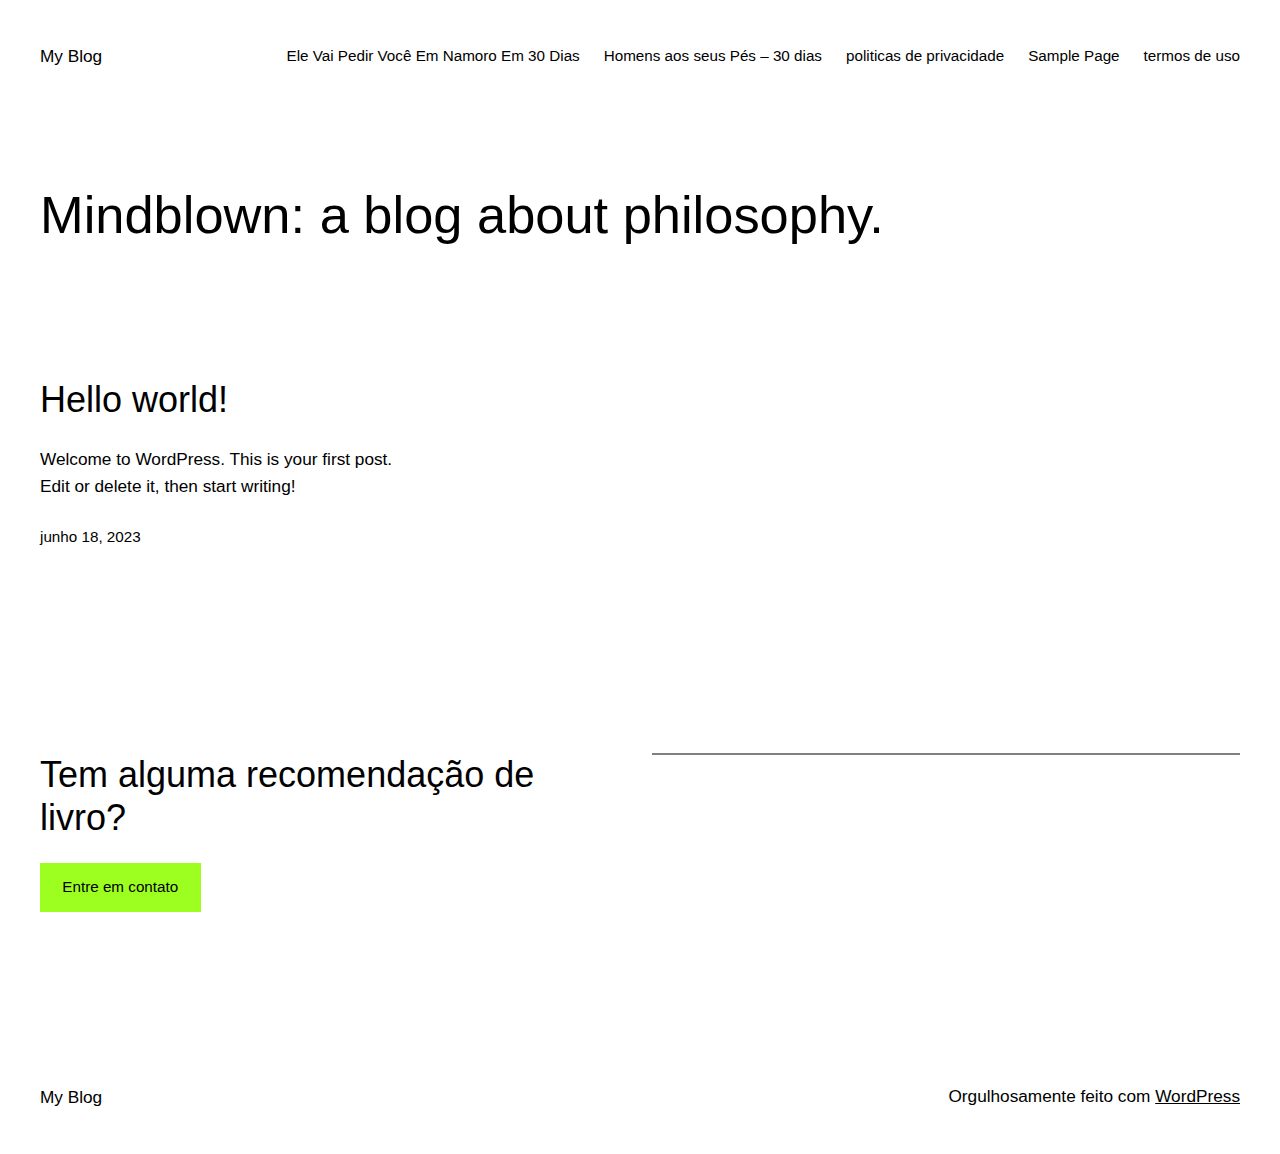
==== index.html @ fad772ff "Initial commit" ====
<!DOCTYPE html>
<html lang="pt-BR">
<head>
<meta charset="UTF-8">
<meta name="viewport" content="width=device-width, initial-scale=1">
<meta name="robots" content="max-image-preview:large">
<title>My Blog &#8211; My WordPress Blog</title>
<link rel="alternate" type="application/rss+xml" title="Feed para My Blog &raquo;" href="/feed/">
<link rel="alternate" type="application/rss+xml" title="Feed de comentários para My Blog &raquo;" href="/comments/feed/">
<script>
window._wpemojiSettings = {"baseUrl":"https:\/\/s.w.org\/images\/core\/emoji\/14.0.0\/72x72\/","ext":".png","svgUrl":"https:\/\/s.w.org\/images\/core\/emoji\/14.0.0\/svg\/","svgExt":".svg","source":{"concatemoji":"\/wp-includes\/js\/wp-emoji-release.min.js?ver=6.2.2"}};
/*! This file is auto-generated */
!function(e,a,t){var n,r,o,i=a.createElement("canvas"),p=i.getContext&&i.getContext("2d");function s(e,t){p.clearRect(0,0,i.width,i.height),p.fillText(e,0,0);e=i.toDataURL();return p.clearRect(0,0,i.width,i.height),p.fillText(t,0,0),e===i.toDataURL()}function c(e){var t=a.createElement("script");t.src=e,t.defer=t.type="text/javascript",a.getElementsByTagName("head")[0].appendChild(t)}for(o=Array("flag","emoji"),t.supports={everything:!0,everythingExceptFlag:!0},r=0;r<o.length;r++)t.supports[o[r]]=function(e){if(p&&p.fillText)switch(p.textBaseline="top",p.font="600 32px Arial",e){case"flag":return s("🏳️‍⚧️","🏳️​⚧️")?!1:!s("🇺🇳","🇺​🇳")&&!s("🏴󠁧󠁢󠁥󠁮󠁧󠁿","🏴​󠁧​󠁢​󠁥​󠁮​󠁧​󠁿");case"emoji":return!s("🫱🏻‍🫲🏿","🫱🏻​🫲🏿")}return!1}(o[r]),t.supports.everything=t.supports.everything&&t.supports[o[r]],"flag"!==o[r]&&(t.supports.everythingExceptFlag=t.supports.everythingExceptFlag&&t.supports[o[r]]);t.supports.everythingExceptFlag=t.supports.everythingExceptFlag&&!t.supports.flag,t.DOMReady=!1,t.readyCallback=function(){t.DOMReady=!0},t.supports.everything||(n=function(){t.readyCallback()},a.addEventListener?(a.addEventListener("DOMContentLoaded",n,!1),e.addEventListener("load",n,!1)):(e.attachEvent("onload",n),a.attachEvent("onreadystatechange",function(){"complete"===a.readyState&&t.readyCallback()})),(e=t.source||{}).concatemoji?c(e.concatemoji):e.wpemoji&&e.twemoji&&(c(e.twemoji),c(e.wpemoji)))}(window,document,window._wpemojiSettings);
</script><style>img.wp-smiley,
img.emoji {
	display: inline !important;
	border: none !important;
	box-shadow: none !important;
	height: 1em !important;
	width: 1em !important;
	margin: 0 0.07em !important;
	vertical-align: -0.1em !important;
	background: none !important;
	padding: 0 !important;
}</style>
<style id="wp-block-site-title-inline-css">.wp-block-site-title a{color:inherit}
.wp-block-site-title{font-size: var(--wp--preset--font-size--medium);font-weight: normal;line-height: 1.4;}
.wp-block-site-title a:where(:not(.wp-element-button)){text-decoration: none;}
.wp-block-site-title a:where(:not(.wp-element-button)):hover{text-decoration: underline;}
.wp-block-site-title a:where(:not(.wp-element-button)):focus{text-decoration: underline dashed;}
.wp-block-site-title a:where(:not(.wp-element-button)):active{color: var(--wp--preset--color--secondary);text-decoration: none;}</style>
<style id="wp-block-page-list-inline-css">.wp-block-navigation .wp-block-page-list{align-items:var(--navigation-layout-align,initial);background-color:inherit;display:flex;flex-direction:var(--navigation-layout-direction,initial);flex-wrap:var(--navigation-layout-wrap,wrap);justify-content:var(--navigation-layout-justify,initial)}.wp-block-navigation .wp-block-navigation-item{background-color:inherit}</style>
<link rel="stylesheet" id="wp-block-navigation-css" href="/wp-includes/blocks/navigation/style.min.css?ver=6.2.2" media="all">
<style id="wp-block-navigation-inline-css">.wp-block-navigation{font-size: var(--wp--preset--font-size--small);}
.wp-block-navigation a:where(:not(.wp-element-button)){color: inherit;text-decoration: none;}
.wp-block-navigation a:where(:not(.wp-element-button)):hover{text-decoration: underline;}
.wp-block-navigation a:where(:not(.wp-element-button)):focus{text-decoration: underline dashed;}
.wp-block-navigation a:where(:not(.wp-element-button)):active{text-decoration: none;}</style>
<style id="wp-block-group-inline-css">.wp-block-group{box-sizing:border-box}</style>
<style id="wp-block-heading-inline-css">h1.has-background,h2.has-background,h3.has-background,h4.has-background,h5.has-background,h6.has-background{padding:1.25em 2.375em}</style>
<style id="wp-block-post-featured-image-inline-css">.wp-block-post-featured-image{margin-left:0;margin-right:0}.wp-block-post-featured-image a{display:block}.wp-block-post-featured-image img{box-sizing:border-box;height:auto;max-width:100%;vertical-align:bottom;width:100%}.wp-block-post-featured-image.alignfull img,.wp-block-post-featured-image.alignwide img{width:100%}.wp-block-post-featured-image .wp-block-post-featured-image__overlay.has-background-dim{background-color:#000;inset:0;position:absolute}.wp-block-post-featured-image{position:relative}.wp-block-post-featured-image .wp-block-post-featured-image__overlay.has-background-gradient{background-color:transparent}.wp-block-post-featured-image .wp-block-post-featured-image__overlay.has-background-dim-0{opacity:0}.wp-block-post-featured-image .wp-block-post-featured-image__overlay.has-background-dim-10{opacity:.1}.wp-block-post-featured-image .wp-block-post-featured-image__overlay.has-background-dim-20{opacity:.2}.wp-block-post-featured-image .wp-block-post-featured-image__overlay.has-background-dim-30{opacity:.3}.wp-block-post-featured-image .wp-block-post-featured-image__overlay.has-background-dim-40{opacity:.4}.wp-block-post-featured-image .wp-block-post-featured-image__overlay.has-background-dim-50{opacity:.5}.wp-block-post-featured-image .wp-block-post-featured-image__overlay.has-background-dim-60{opacity:.6}.wp-block-post-featured-image .wp-block-post-featured-image__overlay.has-background-dim-70{opacity:.7}.wp-block-post-featured-image .wp-block-post-featured-image__overlay.has-background-dim-80{opacity:.8}.wp-block-post-featured-image .wp-block-post-featured-image__overlay.has-background-dim-90{opacity:.9}.wp-block-post-featured-image .wp-block-post-featured-image__overlay.has-background-dim-100{opacity:1}</style>
<style id="wp-block-post-title-inline-css">.wp-block-post-title{box-sizing:border-box;word-break:break-word}.wp-block-post-title a{display:inline-block}
.wp-block-post-title{font-weight: 400;margin-top: 1.25rem;margin-bottom: 1.25rem;}
.wp-block-post-title a:where(:not(.wp-element-button)){text-decoration: none;}
.wp-block-post-title a:where(:not(.wp-element-button)):hover{text-decoration: underline;}
.wp-block-post-title a:where(:not(.wp-element-button)):focus{text-decoration: underline dashed;}
.wp-block-post-title a:where(:not(.wp-element-button)):active{color: var(--wp--preset--color--secondary);text-decoration: none;}</style>
<style id="wp-block-paragraph-inline-css">.is-small-text{font-size:.875em}.is-regular-text{font-size:1em}.is-large-text{font-size:2.25em}.is-larger-text{font-size:3em}.has-drop-cap:not(:focus):first-letter{float:left;font-size:8.4em;font-style:normal;font-weight:100;line-height:.68;margin:.05em .1em 0 0;text-transform:uppercase}body.rtl .has-drop-cap:not(:focus):first-letter{float:none;margin-left:.1em}p.has-drop-cap.has-background{overflow:hidden}p.has-background{padding:1.25em 2.375em}:where(p.has-text-color:not(.has-link-color)) a{color:inherit}</style>
<style id="wp-block-post-excerpt-inline-css">.wp-block-post-excerpt{margin-bottom:var(--wp--style--block-gap);margin-top:var(--wp--style--block-gap)}.wp-block-post-excerpt__excerpt{margin-bottom:0;margin-top:0}.wp-block-post-excerpt__more-text{margin-bottom:0;margin-top:var(--wp--style--block-gap)}.wp-block-post-excerpt__more-link{display:inline-block}
.wp-block-post-excerpt{font-size: var(--wp--preset--font-size--medium);}</style>
<style id="wp-block-post-date-inline-css">.wp-block-post-date{box-sizing:border-box}
.wp-block-post-date{font-size: var(--wp--preset--font-size--small);font-weight: 400;}
.wp-block-post-date a:where(:not(.wp-element-button)){text-decoration: none;}
.wp-block-post-date a:where(:not(.wp-element-button)):hover{text-decoration: underline;}</style>
<style id="wp-block-spacer-inline-css">.wp-block-spacer{clear:both}</style>
<style id="wp-block-post-template-inline-css">.wp-block-post-template{list-style:none;margin-bottom:0;margin-top:0;max-width:100%;padding:0}.wp-block-post-template.wp-block-post-template{background:none}.wp-block-post-template.is-flex-container{display:flex;flex-direction:row;flex-wrap:wrap;gap:1.25em}.wp-block-post-template.is-flex-container li{margin:0;width:100%}@media (min-width:600px){.wp-block-post-template.is-flex-container.is-flex-container.columns-2>li{width:calc(50% - .625em)}.wp-block-post-template.is-flex-container.is-flex-container.columns-3>li{width:calc(33.33333% - .83333em)}.wp-block-post-template.is-flex-container.is-flex-container.columns-4>li{width:calc(25% - .9375em)}.wp-block-post-template.is-flex-container.is-flex-container.columns-5>li{width:calc(20% - 1em)}.wp-block-post-template.is-flex-container.is-flex-container.columns-6>li{width:calc(16.66667% - 1.04167em)}}</style>
<style id="wp-block-query-pagination-inline-css">.wp-block-query-pagination>.wp-block-query-pagination-next,.wp-block-query-pagination>.wp-block-query-pagination-numbers,.wp-block-query-pagination>.wp-block-query-pagination-previous{margin-bottom:.5em;margin-right:.5em}.wp-block-query-pagination>.wp-block-query-pagination-next:last-child,.wp-block-query-pagination>.wp-block-query-pagination-numbers:last-child,.wp-block-query-pagination>.wp-block-query-pagination-previous:last-child{margin-right:0}.wp-block-query-pagination.is-content-justification-space-between>.wp-block-query-pagination-next:last-of-type{margin-inline-start:auto}.wp-block-query-pagination.is-content-justification-space-between>.wp-block-query-pagination-previous:first-child{margin-inline-end:auto}.wp-block-query-pagination .wp-block-query-pagination-previous-arrow{display:inline-block;margin-right:1ch}.wp-block-query-pagination .wp-block-query-pagination-previous-arrow:not(.is-arrow-chevron){transform:scaleX(1)}.wp-block-query-pagination .wp-block-query-pagination-next-arrow{display:inline-block;margin-left:1ch}.wp-block-query-pagination .wp-block-query-pagination-next-arrow:not(.is-arrow-chevron){transform:scaleX(1)}.wp-block-query-pagination.aligncenter{justify-content:center}
.wp-block-query-pagination{font-size: var(--wp--preset--font-size--small);font-weight: 400;}
.wp-block-query-pagination a:where(:not(.wp-element-button)){text-decoration: none;}
.wp-block-query-pagination a:where(:not(.wp-element-button)):hover{text-decoration: underline;}</style>
<style id="wp-block-query-inline-css">.wp-block-query h2{font-size: var(--wp--preset--font-size--x-large);}</style>
<style id="wp-block-button-inline-css">.wp-block-button__link{box-sizing:border-box;cursor:pointer;display:inline-block;text-align:center;word-break:break-word}.wp-block-button__link.aligncenter{text-align:center}.wp-block-button__link.alignright{text-align:right}:where(.wp-block-button__link){border-radius:9999px;box-shadow:none;padding:calc(.667em + 2px) calc(1.333em + 2px);text-decoration:none}.wp-block-button[style*=text-decoration] .wp-block-button__link{text-decoration:inherit}.wp-block-buttons>.wp-block-button.has-custom-width{max-width:none}.wp-block-buttons>.wp-block-button.has-custom-width .wp-block-button__link{width:100%}.wp-block-buttons>.wp-block-button.has-custom-font-size .wp-block-button__link{font-size:inherit}.wp-block-buttons>.wp-block-button.wp-block-button__width-25{width:calc(25% - var(--wp--style--block-gap, .5em)*.75)}.wp-block-buttons>.wp-block-button.wp-block-button__width-50{width:calc(50% - var(--wp--style--block-gap, .5em)*.5)}.wp-block-buttons>.wp-block-button.wp-block-button__width-75{width:calc(75% - var(--wp--style--block-gap, .5em)*.25)}.wp-block-buttons>.wp-block-button.wp-block-button__width-100{flex-basis:100%;width:100%}.wp-block-buttons.is-vertical>.wp-block-button.wp-block-button__width-25{width:25%}.wp-block-buttons.is-vertical>.wp-block-button.wp-block-button__width-50{width:50%}.wp-block-buttons.is-vertical>.wp-block-button.wp-block-button__width-75{width:75%}.wp-block-button.is-style-squared,.wp-block-button__link.wp-block-button.is-style-squared{border-radius:0}.wp-block-button.no-border-radius,.wp-block-button__link.no-border-radius{border-radius:0!important}.wp-block-button .wp-block-button__link.is-style-outline,.wp-block-button.is-style-outline>.wp-block-button__link{border:2px solid;padding:.667em 1.333em}.wp-block-button .wp-block-button__link.is-style-outline:not(.has-text-color),.wp-block-button.is-style-outline>.wp-block-button__link:not(.has-text-color){color:currentColor}.wp-block-button .wp-block-button__link.is-style-outline:not(.has-background),.wp-block-button.is-style-outline>.wp-block-button__link:not(.has-background){background-color:transparent;background-image:none}</style>
<style id="wp-block-buttons-inline-css">.wp-block-buttons.is-vertical{flex-direction:column}.wp-block-buttons.is-vertical>.wp-block-button:last-child{margin-bottom:0}.wp-block-buttons>.wp-block-button{display:inline-block;margin:0}.wp-block-buttons.is-content-justification-left{justify-content:flex-start}.wp-block-buttons.is-content-justification-left.is-vertical{align-items:flex-start}.wp-block-buttons.is-content-justification-center{justify-content:center}.wp-block-buttons.is-content-justification-center.is-vertical{align-items:center}.wp-block-buttons.is-content-justification-right{justify-content:flex-end}.wp-block-buttons.is-content-justification-right.is-vertical{align-items:flex-end}.wp-block-buttons.is-content-justification-space-between{justify-content:space-between}.wp-block-buttons.aligncenter{text-align:center}.wp-block-buttons:not(.is-content-justification-space-between,.is-content-justification-right,.is-content-justification-left,.is-content-justification-center) .wp-block-button.aligncenter{margin-left:auto;margin-right:auto;width:100%}.wp-block-buttons[style*=text-decoration] .wp-block-button,.wp-block-buttons[style*=text-decoration] .wp-block-button__link{text-decoration:inherit}.wp-block-buttons.has-custom-font-size .wp-block-button__link{font-size:inherit}.wp-block-button.aligncenter{text-align:center}</style>
<style id="wp-block-separator-inline-css">@charset "UTF-8";.wp-block-separator{border:1px solid;border-left:none;border-right:none}.wp-block-separator.is-style-dots{background:none!important;border:none;height:auto;line-height:1;text-align:center}.wp-block-separator.is-style-dots:before{color:currentColor;content:"···";font-family:serif;font-size:1.5em;letter-spacing:2em;padding-left:2em}</style>
<style id="wp-block-columns-inline-css">.wp-block-columns{align-items:normal!important;box-sizing:border-box;display:flex;flex-wrap:wrap!important;margin-bottom:1.75em}@media (min-width:782px){.wp-block-columns{flex-wrap:nowrap!important}}.wp-block-columns.are-vertically-aligned-top{align-items:flex-start}.wp-block-columns.are-vertically-aligned-center{align-items:center}.wp-block-columns.are-vertically-aligned-bottom{align-items:flex-end}@media (max-width:781px){.wp-block-columns:not(.is-not-stacked-on-mobile)>.wp-block-column{flex-basis:100%!important}}@media (min-width:782px){.wp-block-columns:not(.is-not-stacked-on-mobile)>.wp-block-column{flex-basis:0;flex-grow:1}.wp-block-columns:not(.is-not-stacked-on-mobile)>.wp-block-column[style*=flex-basis]{flex-grow:0}}.wp-block-columns.is-not-stacked-on-mobile{flex-wrap:nowrap!important}.wp-block-columns.is-not-stacked-on-mobile>.wp-block-column{flex-basis:0;flex-grow:1}.wp-block-columns.is-not-stacked-on-mobile>.wp-block-column[style*=flex-basis]{flex-grow:0}:where(.wp-block-columns.has-background){padding:1.25em 2.375em}.wp-block-column{flex-grow:1;min-width:0;overflow-wrap:break-word;word-break:break-word}.wp-block-column.is-vertically-aligned-top{align-self:flex-start}.wp-block-column.is-vertically-aligned-center{align-self:center}.wp-block-column.is-vertically-aligned-bottom{align-self:flex-end}.wp-block-column.is-vertically-aligned-bottom,.wp-block-column.is-vertically-aligned-center,.wp-block-column.is-vertically-aligned-top{width:100%}</style>
<style id="wp-block-library-inline-css">:root{--wp-admin-theme-color:#007cba;--wp-admin-theme-color--rgb:0,124,186;--wp-admin-theme-color-darker-10:#006ba1;--wp-admin-theme-color-darker-10--rgb:0,107,161;--wp-admin-theme-color-darker-20:#005a87;--wp-admin-theme-color-darker-20--rgb:0,90,135;--wp-admin-border-width-focus:2px;--wp-block-synced-color:#7a00df;--wp-block-synced-color--rgb:122,0,223}@media (-webkit-min-device-pixel-ratio:2),(min-resolution:192dpi){:root{--wp-admin-border-width-focus:1.5px}}.wp-element-button{cursor:pointer}:root{--wp--preset--font-size--normal:16px;--wp--preset--font-size--huge:42px}:root .has-very-light-gray-background-color{background-color:#eee}:root .has-very-dark-gray-background-color{background-color:#313131}:root .has-very-light-gray-color{color:#eee}:root .has-very-dark-gray-color{color:#313131}:root .has-vivid-green-cyan-to-vivid-cyan-blue-gradient-background{background:linear-gradient(135deg,#00d084,#0693e3)}:root .has-purple-crush-gradient-background{background:linear-gradient(135deg,#34e2e4,#4721fb 50%,#ab1dfe)}:root .has-hazy-dawn-gradient-background{background:linear-gradient(135deg,#faaca8,#dad0ec)}:root .has-subdued-olive-gradient-background{background:linear-gradient(135deg,#fafae1,#67a671)}:root .has-atomic-cream-gradient-background{background:linear-gradient(135deg,#fdd79a,#004a59)}:root .has-nightshade-gradient-background{background:linear-gradient(135deg,#330968,#31cdcf)}:root .has-midnight-gradient-background{background:linear-gradient(135deg,#020381,#2874fc)}.has-regular-font-size{font-size:1em}.has-larger-font-size{font-size:2.625em}.has-normal-font-size{font-size:var(--wp--preset--font-size--normal)}.has-huge-font-size{font-size:var(--wp--preset--font-size--huge)}.has-text-align-center{text-align:center}.has-text-align-left{text-align:left}.has-text-align-right{text-align:right}#end-resizable-editor-section{display:none}.aligncenter{clear:both}.items-justified-left{justify-content:flex-start}.items-justified-center{justify-content:center}.items-justified-right{justify-content:flex-end}.items-justified-space-between{justify-content:space-between}.screen-reader-text{clip:rect(1px,1px,1px,1px);word-wrap:normal!important;border:0;-webkit-clip-path:inset(50%);clip-path:inset(50%);height:1px;margin:-1px;overflow:hidden;padding:0;position:absolute;width:1px}.screen-reader-text:focus{clip:auto!important;background-color:#ddd;-webkit-clip-path:none;clip-path:none;color:#444;display:block;font-size:1em;height:auto;left:5px;line-height:normal;padding:15px 23px 14px;text-decoration:none;top:5px;width:auto;z-index:100000}html :where(.has-border-color){border-style:solid}html :where([style*=border-top-color]){border-top-style:solid}html :where([style*=border-right-color]){border-right-style:solid}html :where([style*=border-bottom-color]){border-bottom-style:solid}html :where([style*=border-left-color]){border-left-style:solid}html :where([style*=border-width]){border-style:solid}html :where([style*=border-top-width]){border-top-style:solid}html :where([style*=border-right-width]){border-right-style:solid}html :where([style*=border-bottom-width]){border-bottom-style:solid}html :where([style*=border-left-width]){border-left-style:solid}html :where(img[class*=wp-image-]){height:auto;max-width:100%}figure{margin:0 0 1em}html :where(.is-position-sticky){--wp-admin--admin-bar--position-offset:var(--wp-admin--admin-bar--height,0px)}@media screen and (max-width:600px){html :where(.is-position-sticky){--wp-admin--admin-bar--position-offset:0px}}</style>
<style id="global-styles-inline-css">body{--wp--preset--color--black: #000000;--wp--preset--color--cyan-bluish-gray: #abb8c3;--wp--preset--color--white: #ffffff;--wp--preset--color--pale-pink: #f78da7;--wp--preset--color--vivid-red: #cf2e2e;--wp--preset--color--luminous-vivid-orange: #ff6900;--wp--preset--color--luminous-vivid-amber: #fcb900;--wp--preset--color--light-green-cyan: #7bdcb5;--wp--preset--color--vivid-green-cyan: #00d084;--wp--preset--color--pale-cyan-blue: #8ed1fc;--wp--preset--color--vivid-cyan-blue: #0693e3;--wp--preset--color--vivid-purple: #9b51e0;--wp--preset--color--base: #ffffff;--wp--preset--color--contrast: #000000;--wp--preset--color--primary: #9DFF20;--wp--preset--color--secondary: #345C00;--wp--preset--color--tertiary: #F6F6F6;--wp--preset--gradient--vivid-cyan-blue-to-vivid-purple: linear-gradient(135deg,rgba(6,147,227,1) 0%,rgb(155,81,224) 100%);--wp--preset--gradient--light-green-cyan-to-vivid-green-cyan: linear-gradient(135deg,rgb(122,220,180) 0%,rgb(0,208,130) 100%);--wp--preset--gradient--luminous-vivid-amber-to-luminous-vivid-orange: linear-gradient(135deg,rgba(252,185,0,1) 0%,rgba(255,105,0,1) 100%);--wp--preset--gradient--luminous-vivid-orange-to-vivid-red: linear-gradient(135deg,rgba(255,105,0,1) 0%,rgb(207,46,46) 100%);--wp--preset--gradient--very-light-gray-to-cyan-bluish-gray: linear-gradient(135deg,rgb(238,238,238) 0%,rgb(169,184,195) 100%);--wp--preset--gradient--cool-to-warm-spectrum: linear-gradient(135deg,rgb(74,234,220) 0%,rgb(151,120,209) 20%,rgb(207,42,186) 40%,rgb(238,44,130) 60%,rgb(251,105,98) 80%,rgb(254,248,76) 100%);--wp--preset--gradient--blush-light-purple: linear-gradient(135deg,rgb(255,206,236) 0%,rgb(152,150,240) 100%);--wp--preset--gradient--blush-bordeaux: linear-gradient(135deg,rgb(254,205,165) 0%,rgb(254,45,45) 50%,rgb(107,0,62) 100%);--wp--preset--gradient--luminous-dusk: linear-gradient(135deg,rgb(255,203,112) 0%,rgb(199,81,192) 50%,rgb(65,88,208) 100%);--wp--preset--gradient--pale-ocean: linear-gradient(135deg,rgb(255,245,203) 0%,rgb(182,227,212) 50%,rgb(51,167,181) 100%);--wp--preset--gradient--electric-grass: linear-gradient(135deg,rgb(202,248,128) 0%,rgb(113,206,126) 100%);--wp--preset--gradient--midnight: linear-gradient(135deg,rgb(2,3,129) 0%,rgb(40,116,252) 100%);--wp--preset--duotone--dark-grayscale: url('#wp-duotone-dark-grayscale');--wp--preset--duotone--grayscale: url('#wp-duotone-grayscale');--wp--preset--duotone--purple-yellow: url('#wp-duotone-purple-yellow');--wp--preset--duotone--blue-red: url('#wp-duotone-blue-red');--wp--preset--duotone--midnight: url('#wp-duotone-midnight');--wp--preset--duotone--magenta-yellow: url('#wp-duotone-magenta-yellow');--wp--preset--duotone--purple-green: url('#wp-duotone-purple-green');--wp--preset--duotone--blue-orange: url('#wp-duotone-blue-orange');--wp--preset--font-size--small: clamp(0.875rem, 0.875rem + ((1vw - 0.48rem) * 0.24), 1rem);--wp--preset--font-size--medium: clamp(1rem, 1rem + ((1vw - 0.48rem) * 0.24), 1.125rem);--wp--preset--font-size--large: clamp(1.75rem, 1.75rem + ((1vw - 0.48rem) * 0.24), 1.875rem);--wp--preset--font-size--x-large: 2.25rem;--wp--preset--font-size--xx-large: clamp(4rem, 4rem + ((1vw - 0.48rem) * 11.538), 10rem);--wp--preset--font-family--dm-sans: "DM Sans", sans-serif;--wp--preset--font-family--ibm-plex-mono: 'IBM Plex Mono', monospace;--wp--preset--font-family--inter: "Inter", sans-serif;--wp--preset--font-family--system-font: -apple-system,BlinkMacSystemFont,"Segoe UI",Roboto,Oxygen-Sans,Ubuntu,Cantarell,"Helvetica Neue",sans-serif;--wp--preset--font-family--source-serif-pro: "Source Serif Pro", serif;--wp--preset--spacing--30: clamp(1.5rem, 5vw, 2rem);--wp--preset--spacing--40: clamp(1.8rem, 1.8rem + ((1vw - 0.48rem) * 2.885), 3rem);--wp--preset--spacing--50: clamp(2.5rem, 8vw, 4.5rem);--wp--preset--spacing--60: clamp(3.75rem, 10vw, 7rem);--wp--preset--spacing--70: clamp(5rem, 5.25rem + ((1vw - 0.48rem) * 9.096), 8rem);--wp--preset--spacing--80: clamp(7rem, 14vw, 11rem);--wp--preset--shadow--natural: 6px 6px 9px rgba(0, 0, 0, 0.2);--wp--preset--shadow--deep: 12px 12px 50px rgba(0, 0, 0, 0.4);--wp--preset--shadow--sharp: 6px 6px 0px rgba(0, 0, 0, 0.2);--wp--preset--shadow--outlined: 6px 6px 0px -3px rgba(255, 255, 255, 1), 6px 6px rgba(0, 0, 0, 1);--wp--preset--shadow--crisp: 6px 6px 0px rgba(0, 0, 0, 1);}body { margin: 0;--wp--style--global--content-size: 650px;--wp--style--global--wide-size: 1200px; }.wp-site-blocks { padding-top: var(--wp--style--root--padding-top); padding-bottom: var(--wp--style--root--padding-bottom); }.has-global-padding { padding-right: var(--wp--style--root--padding-right); padding-left: var(--wp--style--root--padding-left); }.has-global-padding :where(.has-global-padding) { padding-right: 0; padding-left: 0; }.has-global-padding > .alignfull { margin-right: calc(var(--wp--style--root--padding-right) * -1); margin-left: calc(var(--wp--style--root--padding-left) * -1); }.has-global-padding :where(.has-global-padding) > .alignfull { margin-right: 0; margin-left: 0; }.has-global-padding > .alignfull:where(:not(.has-global-padding)) > :where([class*="wp-block-"]:not(.alignfull):not([class*="__"]),p,h1,h2,h3,h4,h5,h6,ul,ol) { padding-right: var(--wp--style--root--padding-right); padding-left: var(--wp--style--root--padding-left); }.has-global-padding :where(.has-global-padding) > .alignfull:where(:not(.has-global-padding)) > :where([class*="wp-block-"]:not(.alignfull):not([class*="__"]),p,h1,h2,h3,h4,h5,h6,ul,ol) { padding-right: 0; padding-left: 0; }.wp-site-blocks > .alignleft { float: left; margin-right: 2em; }.wp-site-blocks > .alignright { float: right; margin-left: 2em; }.wp-site-blocks > .aligncenter { justify-content: center; margin-left: auto; margin-right: auto; }.wp-site-blocks > * { margin-block-start: 0; margin-block-end: 0; }.wp-site-blocks > * + * { margin-block-start: 1.5rem; }body { --wp--style--block-gap: 1.5rem; }body .is-layout-flow > *{margin-block-start: 0;margin-block-end: 0;}body .is-layout-flow > * + *{margin-block-start: 1.5rem;margin-block-end: 0;}body .is-layout-constrained > *{margin-block-start: 0;margin-block-end: 0;}body .is-layout-constrained > * + *{margin-block-start: 1.5rem;margin-block-end: 0;}body .is-layout-flex{gap: 1.5rem;}body .is-layout-flow > .alignleft{float: left;margin-inline-start: 0;margin-inline-end: 2em;}body .is-layout-flow > .alignright{float: right;margin-inline-start: 2em;margin-inline-end: 0;}body .is-layout-flow > .aligncenter{margin-left: auto !important;margin-right: auto !important;}body .is-layout-constrained > .alignleft{float: left;margin-inline-start: 0;margin-inline-end: 2em;}body .is-layout-constrained > .alignright{float: right;margin-inline-start: 2em;margin-inline-end: 0;}body .is-layout-constrained > .aligncenter{margin-left: auto !important;margin-right: auto !important;}body .is-layout-constrained > :where(:not(.alignleft):not(.alignright):not(.alignfull)){max-width: var(--wp--style--global--content-size);margin-left: auto !important;margin-right: auto !important;}body .is-layout-constrained > .alignwide{max-width: var(--wp--style--global--wide-size);}body .is-layout-flex{display: flex;}body .is-layout-flex{flex-wrap: wrap;align-items: center;}body .is-layout-flex > *{margin: 0;}body{background-color: var(--wp--preset--color--base);color: var(--wp--preset--color--contrast);font-family: var(--wp--preset--font-family--system-font);font-size: var(--wp--preset--font-size--medium);line-height: 1.6;--wp--style--root--padding-top: var(--wp--preset--spacing--40);--wp--style--root--padding-right: var(--wp--preset--spacing--30);--wp--style--root--padding-bottom: var(--wp--preset--spacing--40);--wp--style--root--padding-left: var(--wp--preset--spacing--30);}a:where(:not(.wp-element-button)){color: var(--wp--preset--color--contrast);text-decoration: underline;}a:where(:not(.wp-element-button)):hover{text-decoration: none;}a:where(:not(.wp-element-button)):focus{text-decoration: underline dashed;}a:where(:not(.wp-element-button)):active{color: var(--wp--preset--color--secondary);text-decoration: none;}h1, h2, h3, h4, h5, h6{font-weight: 400;line-height: 1.4;}h1{font-size: clamp(2.719rem, 2.719rem + ((1vw - 0.48rem) * 1.742), 3.625rem);line-height: 1.2;}h2{font-size: clamp(2.625rem, calc(2.625rem + ((1vw - 0.48rem) * 8.4135)), 3.25rem);line-height: 1.2;}h3{font-size: var(--wp--preset--font-size--x-large);}h4{font-size: var(--wp--preset--font-size--large);}h5{font-size: var(--wp--preset--font-size--medium);font-weight: 700;text-transform: uppercase;}h6{font-size: var(--wp--preset--font-size--medium);text-transform: uppercase;}.wp-element-button, .wp-block-button__link{background-color: var(--wp--preset--color--primary);border-radius: 0;border-width: 0;color: var(--wp--preset--color--contrast);font-family: inherit;font-size: inherit;line-height: inherit;padding: calc(0.667em + 2px) calc(1.333em + 2px);text-decoration: none;}.wp-element-button:visited, .wp-block-button__link:visited{color: var(--wp--preset--color--contrast);}.wp-element-button:hover, .wp-block-button__link:hover{background-color: var(--wp--preset--color--contrast);color: var(--wp--preset--color--base);}.wp-element-button:focus, .wp-block-button__link:focus{background-color: var(--wp--preset--color--contrast);color: var(--wp--preset--color--base);}.wp-element-button:active, .wp-block-button__link:active{background-color: var(--wp--preset--color--secondary);color: var(--wp--preset--color--base);}.has-black-color{color: var(--wp--preset--color--black) !important;}.has-cyan-bluish-gray-color{color: var(--wp--preset--color--cyan-bluish-gray) !important;}.has-white-color{color: var(--wp--preset--color--white) !important;}.has-pale-pink-color{color: var(--wp--preset--color--pale-pink) !important;}.has-vivid-red-color{color: var(--wp--preset--color--vivid-red) !important;}.has-luminous-vivid-orange-color{color: var(--wp--preset--color--luminous-vivid-orange) !important;}.has-luminous-vivid-amber-color{color: var(--wp--preset--color--luminous-vivid-amber) !important;}.has-light-green-cyan-color{color: var(--wp--preset--color--light-green-cyan) !important;}.has-vivid-green-cyan-color{color: var(--wp--preset--color--vivid-green-cyan) !important;}.has-pale-cyan-blue-color{color: var(--wp--preset--color--pale-cyan-blue) !important;}.has-vivid-cyan-blue-color{color: var(--wp--preset--color--vivid-cyan-blue) !important;}.has-vivid-purple-color{color: var(--wp--preset--color--vivid-purple) !important;}.has-base-color{color: var(--wp--preset--color--base) !important;}.has-contrast-color{color: var(--wp--preset--color--contrast) !important;}.has-primary-color{color: var(--wp--preset--color--primary) !important;}.has-secondary-color{color: var(--wp--preset--color--secondary) !important;}.has-tertiary-color{color: var(--wp--preset--color--tertiary) !important;}.has-black-background-color{background-color: var(--wp--preset--color--black) !important;}.has-cyan-bluish-gray-background-color{background-color: var(--wp--preset--color--cyan-bluish-gray) !important;}.has-white-background-color{background-color: var(--wp--preset--color--white) !important;}.has-pale-pink-background-color{background-color: var(--wp--preset--color--pale-pink) !important;}.has-vivid-red-background-color{background-color: var(--wp--preset--color--vivid-red) !important;}.has-luminous-vivid-orange-background-color{background-color: var(--wp--preset--color--luminous-vivid-orange) !important;}.has-luminous-vivid-amber-background-color{background-color: var(--wp--preset--color--luminous-vivid-amber) !important;}.has-light-green-cyan-background-color{background-color: var(--wp--preset--color--light-green-cyan) !important;}.has-vivid-green-cyan-background-color{background-color: var(--wp--preset--color--vivid-green-cyan) !important;}.has-pale-cyan-blue-background-color{background-color: var(--wp--preset--color--pale-cyan-blue) !important;}.has-vivid-cyan-blue-background-color{background-color: var(--wp--preset--color--vivid-cyan-blue) !important;}.has-vivid-purple-background-color{background-color: var(--wp--preset--color--vivid-purple) !important;}.has-base-background-color{background-color: var(--wp--preset--color--base) !important;}.has-contrast-background-color{background-color: var(--wp--preset--color--contrast) !important;}.has-primary-background-color{background-color: var(--wp--preset--color--primary) !important;}.has-secondary-background-color{background-color: var(--wp--preset--color--secondary) !important;}.has-tertiary-background-color{background-color: var(--wp--preset--color--tertiary) !important;}.has-black-border-color{border-color: var(--wp--preset--color--black) !important;}.has-cyan-bluish-gray-border-color{border-color: var(--wp--preset--color--cyan-bluish-gray) !important;}.has-white-border-color{border-color: var(--wp--preset--color--white) !important;}.has-pale-pink-border-color{border-color: var(--wp--preset--color--pale-pink) !important;}.has-vivid-red-border-color{border-color: var(--wp--preset--color--vivid-red) !important;}.has-luminous-vivid-orange-border-color{border-color: var(--wp--preset--color--luminous-vivid-orange) !important;}.has-luminous-vivid-amber-border-color{border-color: var(--wp--preset--color--luminous-vivid-amber) !important;}.has-light-green-cyan-border-color{border-color: var(--wp--preset--color--light-green-cyan) !important;}.has-vivid-green-cyan-border-color{border-color: var(--wp--preset--color--vivid-green-cyan) !important;}.has-pale-cyan-blue-border-color{border-color: var(--wp--preset--color--pale-cyan-blue) !important;}.has-vivid-cyan-blue-border-color{border-color: var(--wp--preset--color--vivid-cyan-blue) !important;}.has-vivid-purple-border-color{border-color: var(--wp--preset--color--vivid-purple) !important;}.has-base-border-color{border-color: var(--wp--preset--color--base) !important;}.has-contrast-border-color{border-color: var(--wp--preset--color--contrast) !important;}.has-primary-border-color{border-color: var(--wp--preset--color--primary) !important;}.has-secondary-border-color{border-color: var(--wp--preset--color--secondary) !important;}.has-tertiary-border-color{border-color: var(--wp--preset--color--tertiary) !important;}.has-vivid-cyan-blue-to-vivid-purple-gradient-background{background: var(--wp--preset--gradient--vivid-cyan-blue-to-vivid-purple) !important;}.has-light-green-cyan-to-vivid-green-cyan-gradient-background{background: var(--wp--preset--gradient--light-green-cyan-to-vivid-green-cyan) !important;}.has-luminous-vivid-amber-to-luminous-vivid-orange-gradient-background{background: var(--wp--preset--gradient--luminous-vivid-amber-to-luminous-vivid-orange) !important;}.has-luminous-vivid-orange-to-vivid-red-gradient-background{background: var(--wp--preset--gradient--luminous-vivid-orange-to-vivid-red) !important;}.has-very-light-gray-to-cyan-bluish-gray-gradient-background{background: var(--wp--preset--gradient--very-light-gray-to-cyan-bluish-gray) !important;}.has-cool-to-warm-spectrum-gradient-background{background: var(--wp--preset--gradient--cool-to-warm-spectrum) !important;}.has-blush-light-purple-gradient-background{background: var(--wp--preset--gradient--blush-light-purple) !important;}.has-blush-bordeaux-gradient-background{background: var(--wp--preset--gradient--blush-bordeaux) !important;}.has-luminous-dusk-gradient-background{background: var(--wp--preset--gradient--luminous-dusk) !important;}.has-pale-ocean-gradient-background{background: var(--wp--preset--gradient--pale-ocean) !important;}.has-electric-grass-gradient-background{background: var(--wp--preset--gradient--electric-grass) !important;}.has-midnight-gradient-background{background: var(--wp--preset--gradient--midnight) !important;}.has-small-font-size{font-size: var(--wp--preset--font-size--small) !important;}.has-medium-font-size{font-size: var(--wp--preset--font-size--medium) !important;}.has-large-font-size{font-size: var(--wp--preset--font-size--large) !important;}.has-x-large-font-size{font-size: var(--wp--preset--font-size--x-large) !important;}.has-xx-large-font-size{font-size: var(--wp--preset--font-size--xx-large) !important;}.has-dm-sans-font-family{font-family: var(--wp--preset--font-family--dm-sans) !important;}.has-ibm-plex-mono-font-family{font-family: var(--wp--preset--font-family--ibm-plex-mono) !important;}.has-inter-font-family{font-family: var(--wp--preset--font-family--inter) !important;}.has-system-font-font-family{font-family: var(--wp--preset--font-family--system-font) !important;}.has-source-serif-pro-font-family{font-family: var(--wp--preset--font-family--source-serif-pro) !important;}</style>
<style id="core-block-supports-inline-css">.wp-container-2.wp-container-2{justify-content:flex-end;}.wp-container-11.wp-container-11{flex-wrap:nowrap;}.wp-container-3.wp-container-3,.wp-container-6.wp-container-6,.wp-container-13.wp-container-13{justify-content:space-between;}</style>
<style id="wp-webfonts-inline-css">@font-face{font-family:"DM Sans";font-style:normal;font-weight:400;font-display:fallback;src:url('/wp-content/themes/twentytwentythree/assets/fonts/dm-sans/DMSans-Regular.woff2') format('woff2');font-stretch:normal;}@font-face{font-family:"DM Sans";font-style:italic;font-weight:400;font-display:fallback;src:url('/wp-content/themes/twentytwentythree/assets/fonts/dm-sans/DMSans-Regular-Italic.woff2') format('woff2');font-stretch:normal;}@font-face{font-family:"DM Sans";font-style:normal;font-weight:700;font-display:fallback;src:url('/wp-content/themes/twentytwentythree/assets/fonts/dm-sans/DMSans-Bold.woff2') format('woff2');font-stretch:normal;}@font-face{font-family:"DM Sans";font-style:italic;font-weight:700;font-display:fallback;src:url('/wp-content/themes/twentytwentythree/assets/fonts/dm-sans/DMSans-Bold-Italic.woff2') format('woff2');font-stretch:normal;}@font-face{font-family:"IBM Plex Mono";font-style:normal;font-weight:300;font-display:block;src:url('/wp-content/themes/twentytwentythree/assets/fonts/ibm-plex-mono/IBMPlexMono-Light.woff2') format('woff2');font-stretch:normal;}@font-face{font-family:"IBM Plex Mono";font-style:normal;font-weight:400;font-display:block;src:url('/wp-content/themes/twentytwentythree/assets/fonts/ibm-plex-mono/IBMPlexMono-Regular.woff2') format('woff2');font-stretch:normal;}@font-face{font-family:"IBM Plex Mono";font-style:italic;font-weight:400;font-display:block;src:url('/wp-content/themes/twentytwentythree/assets/fonts/ibm-plex-mono/IBMPlexMono-Italic.woff2') format('woff2');font-stretch:normal;}@font-face{font-family:"IBM Plex Mono";font-style:normal;font-weight:700;font-display:block;src:url('/wp-content/themes/twentytwentythree/assets/fonts/ibm-plex-mono/IBMPlexMono-Bold.woff2') format('woff2');font-stretch:normal;}@font-face{font-family:Inter;font-style:normal;font-weight:200 900;font-display:fallback;src:url('/wp-content/themes/twentytwentythree/assets/fonts/inter/Inter-VariableFont_slnt,wght.ttf') format('truetype');font-stretch:normal;}@font-face{font-family:"Source Serif Pro";font-style:normal;font-weight:200 900;font-display:fallback;src:url('/wp-content/themes/twentytwentythree/assets/fonts/source-serif-pro/SourceSerif4Variable-Roman.ttf.woff2') format('woff2');font-stretch:normal;}@font-face{font-family:"Source Serif Pro";font-style:italic;font-weight:200 900;font-display:fallback;src:url('/wp-content/themes/twentytwentythree/assets/fonts/source-serif-pro/SourceSerif4Variable-Italic.ttf.woff2') format('woff2');font-stretch:normal;}</style>
<script src="/wp-includes/blocks/navigation/view.min.js?ver=c24330f635f5cb9d5e0e" id="wp-block-navigation-view-js"></script><script src="/wp-includes/blocks/navigation/view-modal.min.js?ver=f51363b18f0497ec84da" id="wp-block-navigation-view-2-js"></script><link rel="https://api.w.org/" href="/wp-json/">
<link rel="EditURI" type="application/rsd+xml" title="RSD" href="/xmlrpc.php?rsd">
<link rel="wlwmanifest" type="application/wlwmanifest+xml" href="/wp-includes/wlwmanifest.xml">
<meta name="generator" content="WordPress 6.2.2">
<meta name="generator" content="Elementor 3.14.0; features: e_dom_optimization, e_optimized_assets_loading, e_optimized_css_loading, a11y_improvements, additional_custom_breakpoints; settings: css_print_method-external, google_font-enabled, font_display-swap">
</head>
<body class="home blog wp-embed-responsive elementor-default elementor-kit-7">
<svg xmlns="http://www.w3.org/2000/svg" viewbox="0 0 0 0" width="0" height="0" focusable="false" role="none" style="visibility: hidden; position: absolute; left: -9999px; overflow: hidden;"><defs><filter id="wp-duotone-dark-grayscale"><fecolormatrix color-interpolation-filters="sRGB" type="matrix" values=" .299 .587 .114 0 0 .299 .587 .114 0 0 .299 .587 .114 0 0 .299 .587 .114 0 0 "></fecolormatrix><fecomponenttransfer color-interpolation-filters="sRGB"><fefuncr type="table" tablevalues="0 0.498039215686"></fefuncr><fefuncg type="table" tablevalues="0 0.498039215686"></fefuncg><fefuncb type="table" tablevalues="0 0.498039215686"></fefuncb><fefunca type="table" tablevalues="1 1"></fefunca></fecomponenttransfer><fecomposite in2="SourceGraphic" operator="in"></fecomposite></filter></defs></svg><svg xmlns="http://www.w3.org/2000/svg" viewbox="0 0 0 0" width="0" height="0" focusable="false" role="none" style="visibility: hidden; position: absolute; left: -9999px; overflow: hidden;"><defs><filter id="wp-duotone-grayscale"><fecolormatrix color-interpolation-filters="sRGB" type="matrix" values=" .299 .587 .114 0 0 .299 .587 .114 0 0 .299 .587 .114 0 0 .299 .587 .114 0 0 "></fecolormatrix><fecomponenttransfer color-interpolation-filters="sRGB"><fefuncr type="table" tablevalues="0 1"></fefuncr><fefuncg type="table" tablevalues="0 1"></fefuncg><fefuncb type="table" tablevalues="0 1"></fefuncb><fefunca type="table" tablevalues="1 1"></fefunca></fecomponenttransfer><fecomposite in2="SourceGraphic" operator="in"></fecomposite></filter></defs></svg><svg xmlns="http://www.w3.org/2000/svg" viewbox="0 0 0 0" width="0" height="0" focusable="false" role="none" style="visibility: hidden; position: absolute; left: -9999px; overflow: hidden;"><defs><filter id="wp-duotone-purple-yellow"><fecolormatrix color-interpolation-filters="sRGB" type="matrix" values=" .299 .587 .114 0 0 .299 .587 .114 0 0 .299 .587 .114 0 0 .299 .587 .114 0 0 "></fecolormatrix><fecomponenttransfer color-interpolation-filters="sRGB"><fefuncr type="table" tablevalues="0.549019607843 0.988235294118"></fefuncr><fefuncg type="table" tablevalues="0 1"></fefuncg><fefuncb type="table" tablevalues="0.717647058824 0.254901960784"></fefuncb><fefunca type="table" tablevalues="1 1"></fefunca></fecomponenttransfer><fecomposite in2="SourceGraphic" operator="in"></fecomposite></filter></defs></svg><svg xmlns="http://www.w3.org/2000/svg" viewbox="0 0 0 0" width="0" height="0" focusable="false" role="none" style="visibility: hidden; position: absolute; left: -9999px; overflow: hidden;"><defs><filter id="wp-duotone-blue-red"><fecolormatrix color-interpolation-filters="sRGB" type="matrix" values=" .299 .587 .114 0 0 .299 .587 .114 0 0 .299 .587 .114 0 0 .299 .587 .114 0 0 "></fecolormatrix><fecomponenttransfer color-interpolation-filters="sRGB"><fefuncr type="table" tablevalues="0 1"></fefuncr><fefuncg type="table" tablevalues="0 0.278431372549"></fefuncg><fefuncb type="table" tablevalues="0.592156862745 0.278431372549"></fefuncb><fefunca type="table" tablevalues="1 1"></fefunca></fecomponenttransfer><fecomposite in2="SourceGraphic" operator="in"></fecomposite></filter></defs></svg><svg xmlns="http://www.w3.org/2000/svg" viewbox="0 0 0 0" width="0" height="0" focusable="false" role="none" style="visibility: hidden; position: absolute; left: -9999px; overflow: hidden;"><defs><filter id="wp-duotone-midnight"><fecolormatrix color-interpolation-filters="sRGB" type="matrix" values=" .299 .587 .114 0 0 .299 .587 .114 0 0 .299 .587 .114 0 0 .299 .587 .114 0 0 "></fecolormatrix><fecomponenttransfer color-interpolation-filters="sRGB"><fefuncr type="table" tablevalues="0 0"></fefuncr><fefuncg type="table" tablevalues="0 0.647058823529"></fefuncg><fefuncb type="table" tablevalues="0 1"></fefuncb><fefunca type="table" tablevalues="1 1"></fefunca></fecomponenttransfer><fecomposite in2="SourceGraphic" operator="in"></fecomposite></filter></defs></svg><svg xmlns="http://www.w3.org/2000/svg" viewbox="0 0 0 0" width="0" height="0" focusable="false" role="none" style="visibility: hidden; position: absolute; left: -9999px; overflow: hidden;"><defs><filter id="wp-duotone-magenta-yellow"><fecolormatrix color-interpolation-filters="sRGB" type="matrix" values=" .299 .587 .114 0 0 .299 .587 .114 0 0 .299 .587 .114 0 0 .299 .587 .114 0 0 "></fecolormatrix><fecomponenttransfer color-interpolation-filters="sRGB"><fefuncr type="table" tablevalues="0.780392156863 1"></fefuncr><fefuncg type="table" tablevalues="0 0.949019607843"></fefuncg><fefuncb type="table" tablevalues="0.352941176471 0.470588235294"></fefuncb><fefunca type="table" tablevalues="1 1"></fefunca></fecomponenttransfer><fecomposite in2="SourceGraphic" operator="in"></fecomposite></filter></defs></svg><svg xmlns="http://www.w3.org/2000/svg" viewbox="0 0 0 0" width="0" height="0" focusable="false" role="none" style="visibility: hidden; position: absolute; left: -9999px; overflow: hidden;"><defs><filter id="wp-duotone-purple-green"><fecolormatrix color-interpolation-filters="sRGB" type="matrix" values=" .299 .587 .114 0 0 .299 .587 .114 0 0 .299 .587 .114 0 0 .299 .587 .114 0 0 "></fecolormatrix><fecomponenttransfer color-interpolation-filters="sRGB"><fefuncr type="table" tablevalues="0.650980392157 0.403921568627"></fefuncr><fefuncg type="table" tablevalues="0 1"></fefuncg><fefuncb type="table" tablevalues="0.447058823529 0.4"></fefuncb><fefunca type="table" tablevalues="1 1"></fefunca></fecomponenttransfer><fecomposite in2="SourceGraphic" operator="in"></fecomposite></filter></defs></svg><svg xmlns="http://www.w3.org/2000/svg" viewbox="0 0 0 0" width="0" height="0" focusable="false" role="none" style="visibility: hidden; position: absolute; left: -9999px; overflow: hidden;"><defs><filter id="wp-duotone-blue-orange"><fecolormatrix color-interpolation-filters="sRGB" type="matrix" values=" .299 .587 .114 0 0 .299 .587 .114 0 0 .299 .587 .114 0 0 .299 .587 .114 0 0 "></fecolormatrix><fecomponenttransfer color-interpolation-filters="sRGB"><fefuncr type="table" tablevalues="0.0980392156863 1"></fefuncr><fefuncg type="table" tablevalues="0 0.662745098039"></fefuncg><fefuncb type="table" tablevalues="0.847058823529 0.419607843137"></fefuncb><fefunca type="table" tablevalues="1 1"></fefunca></fecomponenttransfer><fecomposite in2="SourceGraphic" operator="in"></fecomposite></filter></defs></svg><div class="wp-site-blocks">
<header class="wp-block-template-part"><div class="wp-block-group has-global-padding is-layout-constrained">
	
	<div class="wp-block-group alignwide is-content-justification-space-between is-layout-flex wp-container-3" style="padding-bottom:var(--wp--preset--spacing--40)">
		<p class="wp-block-site-title"><a href="/" target="_self" rel="home" aria-current="page">My Blog</a></p>
		<nav class="is-responsive items-justified-right is-fallback wp-block-navigation is-content-justification-right is-layout-flex wp-container-2" aria-label=""><button aria-haspopup="true" aria-label="Abrir menu" class="wp-block-navigation__responsive-container-open " data-micromodal-trigger="modal-1"><svg width="24" height="24" xmlns="http://www.w3.org/2000/svg" viewbox="0 0 24 24" aria-hidden="true" focusable="false"><rect x="4" y="7.5" width="16" height="1.5"></rect><rect x="4" y="15" width="16" height="1.5"></rect></svg></button>
			<div class="wp-block-navigation__responsive-container  " id="modal-1">
				<div class="wp-block-navigation__responsive-close" tabindex="-1" data-micromodal-close>
					<div class="wp-block-navigation__responsive-dialog" aria-label="Menu">
							<button aria-label="Fechar menu" data-micromodal-close class="wp-block-navigation__responsive-container-close"><svg xmlns="http://www.w3.org/2000/svg" viewbox="0 0 24 24" width="24" height="24" aria-hidden="true" focusable="false"><path d="M13 11.8l6.1-6.3-1-1-6.1 6.2-6.1-6.2-1 1 6.1 6.3-6.5 6.7 1 1 6.5-6.6 6.5 6.6 1-1z"></path></svg></button>
						<div class="wp-block-navigation__responsive-container-content" id="modal-1-content">
							<ul class="wp-block-page-list">
<li class="wp-block-pages-list__item wp-block-navigation-item open-on-hover-click"><a class="wp-block-pages-list__item__link wp-block-navigation-item__content" href="/home/">Ele Vai Pedir Você Em Namoro Em 30 Dias</a></li>
<li class="wp-block-pages-list__item wp-block-navigation-item open-on-hover-click"><a class="wp-block-pages-list__item__link wp-block-navigation-item__content" href="/eles-aos-seus-pes/">Homens aos seus Pés &#8211; 30 dias</a></li>
<li class="wp-block-pages-list__item wp-block-navigation-item open-on-hover-click"><a class="wp-block-pages-list__item__link wp-block-navigation-item__content" href="/politicas-de-privacidade/">politicas de privacidade</a></li>
<li class="wp-block-pages-list__item wp-block-navigation-item open-on-hover-click"><a class="wp-block-pages-list__item__link wp-block-navigation-item__content" href="/sample-page/">Sample Page</a></li>
<li class="wp-block-pages-list__item wp-block-navigation-item open-on-hover-click"><a class="wp-block-pages-list__item__link wp-block-navigation-item__content" href="/termos-de-uso/">termos de uso</a></li>
</ul>
</div>
					</div>
				</div>
			</div></nav>
</div>
	
</div>

</header><main class="wp-block-group has-global-padding is-layout-constrained" style="margin-top:var(--wp--preset--spacing--50);margin-bottom:var(--wp--preset--spacing--70)"><h1 class="alignwide wp-block-heading" style="margin-bottom:var(--wp--preset--spacing--60)">Mindblown: a blog about philosophy.</h1>
	

	
	<div class="wp-block-query alignwide has-global-padding is-layout-constrained">
		<ul class="is-flex-container columns-3 alignwide wp-block-post-template is-layout-flow"><li class="wp-block-post post-1 post type-post status-publish format-standard hentry category-uncategorized">
			
			<h2 class="wp-block-post-title"><a href="/2023/06/18/hello-world/" target="_self">Hello world!</a></h2>
			<div class="wp-block-post-excerpt"><p class="wp-block-post-excerpt__excerpt">Welcome to WordPress. This is your first post. Edit or delete it, then start writing! </p></div>
			<div class="wp-block-post-date"><time datetime="2023-06-18T14:18:54+00:00"><a href="/2023/06/18/hello-world/">junho 18, 2023</a></time></div>

			
			<div style="height:var(--wp--preset--spacing--40)" aria-hidden="true" class="wp-block-spacer"></div>
			
		</li></ul>
</div>
	

	
	<div style="height:var(--wp--preset--spacing--60)" aria-hidden="true" class="wp-block-spacer"></div>
	

	
<div class="wp-block-columns alignwide is-layout-flex wp-container-11">
	
	<div class="wp-block-column is-layout-flow">
		
		<p class="has-x-large-font-size" style="line-height:1.2">Tem alguma recomendação de livro?		</p>
		

		
		<div class="wp-block-buttons is-layout-flex">
			
			<div class="wp-block-button has-custom-font-size has-small-font-size">
				<a class="wp-block-button__link wp-element-button">
				Entre em contato				</a>
			</div>
			
		</div>
		
	</div>
	

	
	<div class="wp-block-column is-layout-flow">
		
		<hr class="wp-block-separator has-alpha-channel-opacity">
</div>
	
</div>


</main><footer class="wp-block-template-part"><div class="wp-block-group has-global-padding is-layout-constrained">
	
	<div class="wp-block-group alignwide is-content-justification-space-between is-layout-flex wp-container-13" style="padding-top:var(--wp--preset--spacing--40)">
		<p class="wp-block-site-title"><a href="/" target="_self" rel="home" aria-current="page">My Blog</a></p>
		
		<p class="has-text-align-right">
		Orgulhosamente feito com <a href="https://br.wordpress.org/" rel="nofollow">WordPress</a>		</p>
		
	</div>
	
</div>


</footer>
</div>

		<style id="skip-link-styles">.skip-link.screen-reader-text {
			border: 0;
			clip: rect(1px,1px,1px,1px);
			clip-path: inset(50%);
			height: 1px;
			margin: -1px;
			overflow: hidden;
			padding: 0;
			position: absolute !important;
			width: 1px;
			word-wrap: normal !important;
		}

		.skip-link.screen-reader-text:focus {
			background-color: #eee;
			clip: auto !important;
			clip-path: none;
			color: #444;
			display: block;
			font-size: 1em;
			height: auto;
			left: 5px;
			line-height: normal;
			padding: 15px 23px 14px;
			text-decoration: none;
			top: 5px;
			width: auto;
			z-index: 100000;
		}</style>
<script>( function() {
		var skipLinkTarget = document.querySelector( 'main' ),
			sibling,
			skipLinkTargetID,
			skipLink;

		// Early exit if a skip-link target can't be located.
		if ( ! skipLinkTarget ) {
			return;
		}

		// Get the site wrapper.
		// The skip-link will be injected in the beginning of it.
		sibling = document.querySelector( '.wp-site-blocks' );

		// Early exit if the root element was not found.
		if ( ! sibling ) {
			return;
		}

		// Get the skip-link target's ID, and generate one if it doesn't exist.
		skipLinkTargetID = skipLinkTarget.id;
		if ( ! skipLinkTargetID ) {
			skipLinkTargetID = 'wp--skip-link--target';
			skipLinkTarget.id = skipLinkTargetID;
		}

		// Create the skip link.
		skipLink = document.createElement( 'a' );
		skipLink.classList.add( 'skip-link', 'screen-reader-text' );
		skipLink.href = '#' + skipLinkTargetID;
		skipLink.innerHTML = 'Pular para o conteúdo';

		// Inject the skip link.
		sibling.parentElement.insertBefore( skipLink, sibling );
	}() );</script>
</body>
</html>
---- wp-includes/blocks/navigation/style.min.css ----
.wp-block-navigation{--navigation-layout-justification-setting:flex-start;--navigation-layout-direction:row;--navigation-layout-wrap:wrap;--navigation-layout-justify:flex-start;--navigation-layout-align:center;position:relative}.wp-block-navigation ul{margin-bottom:0;margin-left:0;margin-top:0;padding-left:0}.wp-block-navigation ul,.wp-block-navigation ul li{list-style:none;padding:0}.wp-block-navigation .wp-block-navigation-item{align-items:center;display:flex;position:relative}.wp-block-navigation .wp-block-navigation-item .wp-block-navigation__submenu-container:empty{display:none}.wp-block-navigation .wp-block-navigation-item__content{display:block}.wp-block-navigation .wp-block-navigation-item__content.wp-block-navigation-item__content{color:inherit}.wp-block-navigation.has-text-decoration-underline .wp-block-navigation-item__content,.wp-block-navigation.has-text-decoration-underline .wp-block-navigation-item__content:active,.wp-block-navigation.has-text-decoration-underline .wp-block-navigation-item__content:focus{text-decoration:underline}.wp-block-navigation.has-text-decoration-line-through .wp-block-navigation-item__content,.wp-block-navigation.has-text-decoration-line-through .wp-block-navigation-item__content:active,.wp-block-navigation.has-text-decoration-line-through .wp-block-navigation-item__content:focus{text-decoration:line-through}.wp-block-navigation:where(:not([class*=has-text-decoration])) a{text-decoration:none}.wp-block-navigation:where(:not([class*=has-text-decoration])) a:active,.wp-block-navigation:where(:not([class*=has-text-decoration])) a:focus{text-decoration:none}.wp-block-navigation .wp-block-navigation__submenu-icon{align-self:center;background-color:inherit;border:none;color:currentColor;display:inline-block;font-size:inherit;height:.6em;line-height:0;margin-left:.25em;padding:0;width:.6em}.wp-block-navigation .wp-block-navigation__submenu-icon svg{stroke:currentColor;display:inline-block;height:inherit;margin-top:.075em;width:inherit}.wp-block-navigation.is-vertical{--navigation-layout-direction:column;--navigation-layout-justify:initial;--navigation-layout-align:flex-start}.wp-block-navigation.no-wrap{--navigation-layout-wrap:nowrap}.wp-block-navigation.items-justified-center{--navigation-layout-justification-setting:center;--navigation-layout-justify:center}.wp-block-navigation.items-justified-center.is-vertical{--navigation-layout-align:center}.wp-block-navigation.items-justified-right{--navigation-layout-justification-setting:flex-end;--navigation-layout-justify:flex-end}.wp-block-navigation.items-justified-right.is-vertical{--navigation-layout-align:flex-end}.wp-block-navigation.items-justified-space-between{--navigation-layout-justification-setting:space-between;--navigation-layout-justify:space-between}.wp-block-navigation .has-child .wp-block-navigation__submenu-container{align-items:normal;background-color:inherit;color:inherit;display:flex;flex-direction:column;height:0;left:-1px;opacity:0;overflow:hidden;position:absolute;top:100%;transition:opacity .1s linear;visibility:hidden;width:0;z-index:2}.wp-block-navigation .has-child .wp-block-navigation__submenu-container>.wp-block-navigation-item>.wp-block-navigation-item__content{display:flex;flex-grow:1}.wp-block-navigation .has-child .wp-block-navigation__submenu-container>.wp-block-navigation-item>.wp-block-navigation-item__content .wp-block-navigation__submenu-icon{margin-left:auto;margin-right:0}.wp-block-navigation .has-child .wp-block-navigation__submenu-container .wp-block-navigation-item__content{margin:0}@media (min-width:782px){.wp-block-navigation .has-child .wp-block-navigation__submenu-container .wp-block-navigation__submenu-container{left:100%;top:-1px}.wp-block-navigation .has-child .wp-block-navigation__submenu-container .wp-block-navigation__submenu-container:before{background:transparent;content:"";display:block;height:100%;position:absolute;right:100%;width:.5em}.wp-block-navigation .has-child .wp-block-navigation__submenu-container .wp-block-navigation__submenu-icon{margin-right:.25em}.wp-block-navigation .has-child .wp-block-navigation__submenu-container .wp-block-navigation__submenu-icon svg{transform:rotate(-90deg)}}.wp-block-navigation .has-child:not(.open-on-click):hover>.wp-block-navigation__submenu-container{height:auto;min-width:200px;opacity:1;overflow:visible;visibility:visible;width:auto}.wp-block-navigation .has-child:not(.open-on-click):not(.open-on-hover-click):focus-within>.wp-block-navigation__submenu-container{height:auto;min-width:200px;opacity:1;overflow:visible;visibility:visible;width:auto}.wp-block-navigation .has-child .wp-block-navigation-submenu__toggle[aria-expanded=true]~.wp-block-navigation__submenu-container{height:auto;min-width:200px;opacity:1;overflow:visible;visibility:visible;width:auto}.wp-block-navigation.has-background .has-child .wp-block-navigation__submenu-container{left:0;top:100%}@media (min-width:782px){.wp-block-navigation.has-background .has-child .wp-block-navigation__submenu-container .wp-block-navigation__submenu-container{left:100%;top:0}}.wp-block-navigation-submenu{display:flex;position:relative}.wp-block-navigation-submenu .wp-block-navigation__submenu-icon svg{stroke:currentColor}button.wp-block-navigation-item__content{background-color:transparent;border:none;color:currentColor;font-family:inherit;font-size:inherit;font-style:inherit;font-weight:inherit;line-height:inherit;text-align:left;text-transform:inherit}.wp-block-navigation-submenu__toggle{cursor:pointer}.wp-block-navigation-item.open-on-click .wp-block-navigation-submenu__toggle{padding-right:.85em}.wp-block-navigation-item.open-on-click .wp-block-navigation-submenu__toggle+.wp-block-navigation__submenu-icon{margin-left:-.6em;pointer-events:none}.wp-block-navigation .wp-block-page-list,.wp-block-navigation__container,.wp-block-navigation__responsive-close,.wp-block-navigation__responsive-container,.wp-block-navigation__responsive-container-content,.wp-block-navigation__responsive-dialog{gap:inherit}:where(.wp-block-navigation.has-background .wp-block-navigation-item a:not(.wp-element-button)),:where(.wp-block-navigation.has-background .wp-block-navigation-submenu a:not(.wp-element-button)){padding:.5em 1em}:where(.wp-block-navigation .wp-block-navigation__submenu-container .wp-block-navigation-item a:not(.wp-element-button)),:where(.wp-block-navigation .wp-block-navigation__submenu-container .wp-block-navigation-submenu a:not(.wp-element-button)),:where(.wp-block-navigation .wp-block-navigation__submenu-container .wp-block-navigation-submenu button.wp-block-navigation-item__content),:where(.wp-block-navigation .wp-block-navigation__submenu-container .wp-block-pages-list__item button.wp-block-navigation-item__content){padding:.5em 1em}.wp-block-navigation.items-justified-right .wp-block-navigation__container .has-child .wp-block-navigation__submenu-container,.wp-block-navigation.items-justified-right .wp-block-page-list>.has-child .wp-block-navigation__submenu-container,.wp-block-navigation.items-justified-space-between .wp-block-page-list>.has-child:last-child .wp-block-navigation__submenu-container,.wp-block-navigation.items-justified-space-between>.wp-block-navigation__container>.has-child:last-child .wp-block-navigation__submenu-container{left:auto;right:0}.wp-block-navigation.items-justified-right .wp-block-navigation__container .has-child .wp-block-navigation__submenu-container .wp-block-navigation__submenu-container,.wp-block-navigation.items-justified-right .wp-block-page-list>.has-child .wp-block-navigation__submenu-container .wp-block-navigation__submenu-container,.wp-block-navigation.items-justified-space-between .wp-block-page-list>.has-child:last-child .wp-block-navigation__submenu-container .wp-block-navigation__submenu-container,.wp-block-navigation.items-justified-space-between>.wp-block-navigation__container>.has-child:last-child .wp-block-navigation__submenu-container .wp-block-navigation__submenu-container{left:-1px;right:-1px}@media (min-width:782px){.wp-block-navigation.items-justified-right .wp-block-navigation__container .has-child .wp-block-navigation__submenu-container .wp-block-navigation__submenu-container,.wp-block-navigation.items-justified-right .wp-block-page-list>.has-child .wp-block-navigation__submenu-container .wp-block-navigation__submenu-container,.wp-block-navigation.items-justified-space-between .wp-block-page-list>.has-child:last-child .wp-block-navigation__submenu-container .wp-block-navigation__submenu-container,.wp-block-navigation.items-justified-space-between>.wp-block-navigation__container>.has-child:last-child .wp-block-navigation__submenu-container .wp-block-navigation__submenu-container{left:auto;right:100%}}.wp-block-navigation:not(.has-background) .wp-block-navigation__submenu-container{background-color:#fff;border:1px solid rgba(0,0,0,.15);color:#000}.wp-block-navigation__container{align-items:var(--navigation-layout-align,initial);display:flex;flex-direction:var(--navigation-layout-direction,initial);flex-wrap:var(--navigation-layout-wrap,wrap);justify-content:var(--navigation-layout-justify,initial);list-style:none;margin:0;padding-left:0}.wp-block-navigation__container .is-responsive{display:none}.wp-block-navigation__container:only-child,.wp-block-page-list:only-child{flex-grow:1}@keyframes overlay-menu__fade-in-animation{0%{opacity:0;transform:translateY(.5em)}to{opacity:1;transform:translateY(0)}}.wp-block-navigation__responsive-container{bottom:0;display:none;left:0;position:fixed;right:0;top:0}.wp-block-navigation__responsive-container .wp-block-navigation-link a{color:inherit}.wp-block-navigation__responsive-container .wp-block-navigation__responsive-container-content{align-items:var(--navigation-layout-align,initial);display:flex;flex-direction:var(--navigation-layout-direction,initial);flex-wrap:var(--navigation-layout-wrap,wrap);justify-content:var(--navigation-layout-justify,initial)}.wp-block-navigation__responsive-container:not(.is-menu-open.is-menu-open){background-color:inherit!important;color:inherit!important}.wp-block-navigation__responsive-container.is-menu-open{animation:overlay-menu__fade-in-animation .1s ease-out;animation-fill-mode:forwards;background-color:inherit;display:flex;flex-direction:column;overflow:auto;padding:var(--wp--style--root--padding-top,2rem) var(--wp--style--root--padding-right,2rem) var(--wp--style--root--padding-bottom,2rem) var(--wp--style--root--padding-left,2rem);z-index:100000}@media (prefers-reduced-motion:reduce){.wp-block-navigation__responsive-container.is-menu-open{animation-delay:0s;animation-duration:1ms}}.wp-block-navigation__responsive-container.is-menu-open .wp-block-navigation__responsive-container-content{align-items:var(--navigation-layout-justification-setting,inherit);display:flex;flex-direction:column;flex-wrap:nowrap;overflow:visible;padding-top:calc(2rem + 24px)}.wp-block-navigation__responsive-container.is-menu-open .wp-block-navigation__responsive-container-content,.wp-block-navigation__responsive-container.is-menu-open .wp-block-navigation__responsive-container-content .wp-block-navigation__container,.wp-block-navigation__responsive-container.is-menu-open .wp-block-navigation__responsive-container-content .wp-block-page-list{justify-content:flex-start}.wp-block-navigation__responsive-container.is-menu-open .wp-block-navigation__responsive-container-content .wp-block-navigation__submenu-icon{display:none}.wp-block-navigation__responsive-container.is-menu-open .wp-block-navigation__responsive-container-content .has-child .wp-block-navigation__submenu-container{border:none;height:auto;min-width:200px;opacity:1;overflow:initial;padding-left:2rem;padding-right:2rem;position:static;visibility:visible;width:auto}.wp-block-navigation__responsive-container.is-menu-open .wp-block-navigation__responsive-container-content .wp-block-navigation__container,.wp-block-navigation__responsive-container.is-menu-open .wp-block-navigation__responsive-container-content .wp-block-navigation__submenu-container{gap:inherit}.wp-block-navigation__responsive-container.is-menu-open .wp-block-navigation__responsive-container-content .wp-block-navigation__submenu-container{padding-top:var(--wp--style--block-gap,2em)}.wp-block-navigation__responsive-container.is-menu-open .wp-block-navigation__responsive-container-content .wp-block-navigation-item__content{padding:0}.wp-block-navigation__responsive-container.is-menu-open .wp-block-navigation__responsive-container-content .wp-block-navigation-item,.wp-block-navigation__responsive-container.is-menu-open .wp-block-navigation__responsive-container-content .wp-block-navigation__container,.wp-block-navigation__responsive-container.is-menu-open .wp-block-navigation__responsive-container-content .wp-block-page-list{align-items:var(--navigation-layout-justification-setting,initial);display:flex;flex-direction:column}.wp-block-navigation__responsive-container.is-menu-open .wp-block-navigation-item,.wp-block-navigation__responsive-container.is-menu-open .wp-block-navigation-item .wp-block-navigation__submenu-container,.wp-block-navigation__responsive-container.is-menu-open .wp-block-page-list{background:transparent!important;color:inherit!important}.wp-block-navigation__responsive-container.is-menu-open .wp-block-navigation__submenu-container.wp-block-navigation__submenu-container.wp-block-navigation__submenu-container.wp-block-navigation__submenu-container{left:auto;right:auto}@media (min-width:600px){.wp-block-navigation__responsive-container:not(.hidden-by-default):not(.is-menu-open){background-color:inherit;display:block;position:relative;width:100%;z-index:auto}.wp-block-navigation__responsive-container:not(.hidden-by-default):not(.is-menu-open) .wp-block-navigation__responsive-container-close{display:none}.wp-block-navigation__responsive-container.is-menu-open .wp-block-navigation__submenu-container.wp-block-navigation__submenu-container.wp-block-navigation__submenu-container.wp-block-navigation__submenu-container{left:0}}.wp-block-navigation:not(.has-background) .wp-block-navigation__responsive-container.is-menu-open{background-color:#fff;color:#000}.wp-block-navigation__toggle_button_label{font-size:1rem;font-weight:700}.wp-block-navigation__responsive-container-close,.wp-block-navigation__responsive-container-open{background:transparent;border:none;color:currentColor;cursor:pointer;margin:0;padding:0;text-transform:inherit;vertical-align:middle}.wp-block-navigation__responsive-container-close svg,.wp-block-navigation__responsive-container-open svg{fill:currentColor;display:block;height:24px;pointer-events:none;width:24px}.wp-block-navigation__responsive-container-open{display:flex}.wp-block-navigation__responsive-container-open.wp-block-navigation__responsive-container-open.wp-block-navigation__responsive-container-open{font-family:inherit;font-size:inherit;font-weight:inherit}@media (min-width:600px){.wp-block-navigation__responsive-container-open:not(.always-shown){display:none}}.wp-block-navigation__responsive-container-close{position:absolute;right:0;top:0;z-index:2}.wp-block-navigation__responsive-container-close.wp-block-navigation__responsive-container-close.wp-block-navigation__responsive-container-close{font-family:inherit;font-size:inherit;font-weight:inherit}.wp-block-navigation__responsive-close{margin-left:auto;margin-right:auto;max-width:var(--wp--style--global--wide-size,100%);width:100%}.wp-block-navigation__responsive-close:focus{outline:none}.is-menu-open .wp-block-navigation__responsive-close,.is-menu-open .wp-block-navigation__responsive-container-content,.is-menu-open .wp-block-navigation__responsive-dialog{box-sizing:border-box}.wp-block-navigation__responsive-dialog{position:relative}.has-modal-open .admin-bar .is-menu-open .wp-block-navigation__responsive-dialog{margin-top:46px}@media (min-width:782px){.has-modal-open .admin-bar .is-menu-open .wp-block-navigation__responsive-dialog{margin-top:32px}}html.has-modal-open{overflow:hidden}
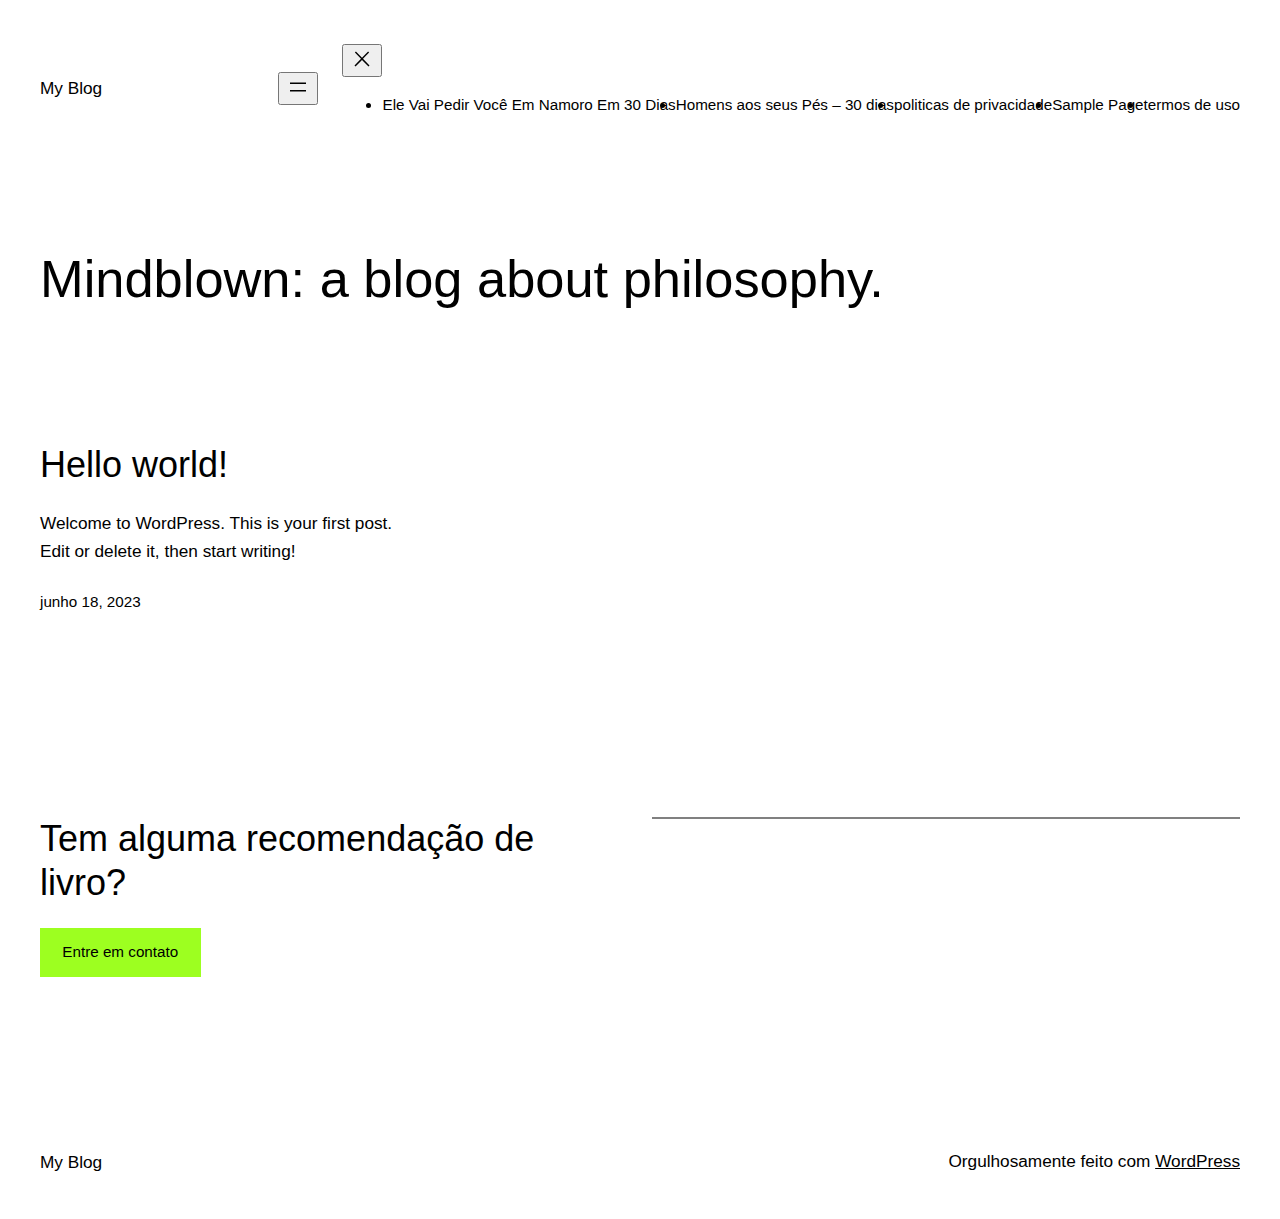
==== commit 1715a58e: "lucas" ====
--- a/index.html
+++ b/index.html
@@ -5,10 +5,10 @@
 <meta name="viewport" content="width=device-width, initial-scale=1">
 <meta name="robots" content="max-image-preview:large">
 <title>My Blog &#8211; My WordPress Blog</title>
-<link rel="alternate" type="application/rss+xml" title="Feed para My Blog &raquo;" href="/feed/">
-<link rel="alternate" type="application/rss+xml" title="Feed de comentários para My Blog &raquo;" href="/comments/feed/">
+<link rel="alternate" type="application/rss+xml" title="Feed para My Blog &raquo;" href="/simply/feed/">
+<link rel="alternate" type="application/rss+xml" title="Feed de comentários para My Blog &raquo;" href="/simply/comments/feed/">
 <script>
-window._wpemojiSettings = {"baseUrl":"https:\/\/s.w.org\/images\/core\/emoji\/14.0.0\/72x72\/","ext":".png","svgUrl":"https:\/\/s.w.org\/images\/core\/emoji\/14.0.0\/svg\/","svgExt":".svg","source":{"concatemoji":"\/wp-includes\/js\/wp-emoji-release.min.js?ver=6.2.2"}};
+window._wpemojiSettings = {"baseUrl":"https:\/\/s.w.org\/images\/core\/emoji\/14.0.0\/72x72\/","ext":".png","svgUrl":"https:\/\/s.w.org\/images\/core\/emoji\/14.0.0\/svg\/","svgExt":".svg","source":{"concatemoji":"\/simply\/wp-includes\/js\/wp-emoji-release.min.js?ver=6.2.2"}};
 /*! This file is auto-generated */
 !function(e,a,t){var n,r,o,i=a.createElement("canvas"),p=i.getContext&&i.getContext("2d");function s(e,t){p.clearRect(0,0,i.width,i.height),p.fillText(e,0,0);e=i.toDataURL();return p.clearRect(0,0,i.width,i.height),p.fillText(t,0,0),e===i.toDataURL()}function c(e){var t=a.createElement("script");t.src=e,t.defer=t.type="text/javascript",a.getElementsByTagName("head")[0].appendChild(t)}for(o=Array("flag","emoji"),t.supports={everything:!0,everythingExceptFlag:!0},r=0;r<o.length;r++)t.supports[o[r]]=function(e){if(p&&p.fillText)switch(p.textBaseline="top",p.font="600 32px Arial",e){case"flag":return s("🏳️‍⚧️","🏳️​⚧️")?!1:!s("🇺🇳","🇺​🇳")&&!s("🏴󠁧󠁢󠁥󠁮󠁧󠁿","🏴​󠁧​󠁢​󠁥​󠁮​󠁧​󠁿");case"emoji":return!s("🫱🏻‍🫲🏿","🫱🏻​🫲🏿")}return!1}(o[r]),t.supports.everything=t.supports.everything&&t.supports[o[r]],"flag"!==o[r]&&(t.supports.everythingExceptFlag=t.supports.everythingExceptFlag&&t.supports[o[r]]);t.supports.everythingExceptFlag=t.supports.everythingExceptFlag&&!t.supports.flag,t.DOMReady=!1,t.readyCallback=function(){t.DOMReady=!0},t.supports.everything||(n=function(){t.readyCallback()},a.addEventListener?(a.addEventListener("DOMContentLoaded",n,!1),e.addEventListener("load",n,!1)):(e.attachEvent("onload",n),a.attachEvent("onreadystatechange",function(){"complete"===a.readyState&&t.readyCallback()})),(e=t.source||{}).concatemoji?c(e.concatemoji):e.wpemoji&&e.twemoji&&(c(e.twemoji),c(e.wpemoji)))}(window,document,window._wpemojiSettings);
 </script><style>img.wp-smiley,
@@ -30,7 +30,7 @@
 .wp-block-site-title a:where(:not(.wp-element-button)):focus{text-decoration: underline dashed;}
 .wp-block-site-title a:where(:not(.wp-element-button)):active{color: var(--wp--preset--color--secondary);text-decoration: none;}</style>
 <style id="wp-block-page-list-inline-css">.wp-block-navigation .wp-block-page-list{align-items:var(--navigation-layout-align,initial);background-color:inherit;display:flex;flex-direction:var(--navigation-layout-direction,initial);flex-wrap:var(--navigation-layout-wrap,wrap);justify-content:var(--navigation-layout-justify,initial)}.wp-block-navigation .wp-block-navigation-item{background-color:inherit}</style>
-<link rel="stylesheet" id="wp-block-navigation-css" href="/wp-includes/blocks/navigation/style.min.css?ver=6.2.2" media="all">
+<link rel="stylesheet" id="wp-block-navigation-css" href="/simply/wp-includes/blocks/navigation/style.min.css?ver=6.2.2" media="all">
 <style id="wp-block-navigation-inline-css">.wp-block-navigation{font-size: var(--wp--preset--font-size--small);}
 .wp-block-navigation a:where(:not(.wp-element-button)){color: inherit;text-decoration: none;}
 .wp-block-navigation a:where(:not(.wp-element-button)):hover{text-decoration: underline;}
@@ -66,10 +66,10 @@
 <style id="wp-block-library-inline-css">:root{--wp-admin-theme-color:#007cba;--wp-admin-theme-color--rgb:0,124,186;--wp-admin-theme-color-darker-10:#006ba1;--wp-admin-theme-color-darker-10--rgb:0,107,161;--wp-admin-theme-color-darker-20:#005a87;--wp-admin-theme-color-darker-20--rgb:0,90,135;--wp-admin-border-width-focus:2px;--wp-block-synced-color:#7a00df;--wp-block-synced-color--rgb:122,0,223}@media (-webkit-min-device-pixel-ratio:2),(min-resolution:192dpi){:root{--wp-admin-border-width-focus:1.5px}}.wp-element-button{cursor:pointer}:root{--wp--preset--font-size--normal:16px;--wp--preset--font-size--huge:42px}:root .has-very-light-gray-background-color{background-color:#eee}:root .has-very-dark-gray-background-color{background-color:#313131}:root .has-very-light-gray-color{color:#eee}:root .has-very-dark-gray-color{color:#313131}:root .has-vivid-green-cyan-to-vivid-cyan-blue-gradient-background{background:linear-gradient(135deg,#00d084,#0693e3)}:root .has-purple-crush-gradient-background{background:linear-gradient(135deg,#34e2e4,#4721fb 50%,#ab1dfe)}:root .has-hazy-dawn-gradient-background{background:linear-gradient(135deg,#faaca8,#dad0ec)}:root .has-subdued-olive-gradient-background{background:linear-gradient(135deg,#fafae1,#67a671)}:root .has-atomic-cream-gradient-background{background:linear-gradient(135deg,#fdd79a,#004a59)}:root .has-nightshade-gradient-background{background:linear-gradient(135deg,#330968,#31cdcf)}:root .has-midnight-gradient-background{background:linear-gradient(135deg,#020381,#2874fc)}.has-regular-font-size{font-size:1em}.has-larger-font-size{font-size:2.625em}.has-normal-font-size{font-size:var(--wp--preset--font-size--normal)}.has-huge-font-size{font-size:var(--wp--preset--font-size--huge)}.has-text-align-center{text-align:center}.has-text-align-left{text-align:left}.has-text-align-right{text-align:right}#end-resizable-editor-section{display:none}.aligncenter{clear:both}.items-justified-left{justify-content:flex-start}.items-justified-center{justify-content:center}.items-justified-right{justify-content:flex-end}.items-justified-space-between{justify-content:space-between}.screen-reader-text{clip:rect(1px,1px,1px,1px);word-wrap:normal!important;border:0;-webkit-clip-path:inset(50%);clip-path:inset(50%);height:1px;margin:-1px;overflow:hidden;padding:0;position:absolute;width:1px}.screen-reader-text:focus{clip:auto!important;background-color:#ddd;-webkit-clip-path:none;clip-path:none;color:#444;display:block;font-size:1em;height:auto;left:5px;line-height:normal;padding:15px 23px 14px;text-decoration:none;top:5px;width:auto;z-index:100000}html :where(.has-border-color){border-style:solid}html :where([style*=border-top-color]){border-top-style:solid}html :where([style*=border-right-color]){border-right-style:solid}html :where([style*=border-bottom-color]){border-bottom-style:solid}html :where([style*=border-left-color]){border-left-style:solid}html :where([style*=border-width]){border-style:solid}html :where([style*=border-top-width]){border-top-style:solid}html :where([style*=border-right-width]){border-right-style:solid}html :where([style*=border-bottom-width]){border-bottom-style:solid}html :where([style*=border-left-width]){border-left-style:solid}html :where(img[class*=wp-image-]){height:auto;max-width:100%}figure{margin:0 0 1em}html :where(.is-position-sticky){--wp-admin--admin-bar--position-offset:var(--wp-admin--admin-bar--height,0px)}@media screen and (max-width:600px){html :where(.is-position-sticky){--wp-admin--admin-bar--position-offset:0px}}</style>
 <style id="global-styles-inline-css">body{--wp--preset--color--black: #000000;--wp--preset--color--cyan-bluish-gray: #abb8c3;--wp--preset--color--white: #ffffff;--wp--preset--color--pale-pink: #f78da7;--wp--preset--color--vivid-red: #cf2e2e;--wp--preset--color--luminous-vivid-orange: #ff6900;--wp--preset--color--luminous-vivid-amber: #fcb900;--wp--preset--color--light-green-cyan: #7bdcb5;--wp--preset--color--vivid-green-cyan: #00d084;--wp--preset--color--pale-cyan-blue: #8ed1fc;--wp--preset--color--vivid-cyan-blue: #0693e3;--wp--preset--color--vivid-purple: #9b51e0;--wp--preset--color--base: #ffffff;--wp--preset--color--contrast: #000000;--wp--preset--color--primary: #9DFF20;--wp--preset--color--secondary: #345C00;--wp--preset--color--tertiary: #F6F6F6;--wp--preset--gradient--vivid-cyan-blue-to-vivid-purple: linear-gradient(135deg,rgba(6,147,227,1) 0%,rgb(155,81,224) 100%);--wp--preset--gradient--light-green-cyan-to-vivid-green-cyan: linear-gradient(135deg,rgb(122,220,180) 0%,rgb(0,208,130) 100%);--wp--preset--gradient--luminous-vivid-amber-to-luminous-vivid-orange: linear-gradient(135deg,rgba(252,185,0,1) 0%,rgba(255,105,0,1) 100%);--wp--preset--gradient--luminous-vivid-orange-to-vivid-red: linear-gradient(135deg,rgba(255,105,0,1) 0%,rgb(207,46,46) 100%);--wp--preset--gradient--very-light-gray-to-cyan-bluish-gray: linear-gradient(135deg,rgb(238,238,238) 0%,rgb(169,184,195) 100%);--wp--preset--gradient--cool-to-warm-spectrum: linear-gradient(135deg,rgb(74,234,220) 0%,rgb(151,120,209) 20%,rgb(207,42,186) 40%,rgb(238,44,130) 60%,rgb(251,105,98) 80%,rgb(254,248,76) 100%);--wp--preset--gradient--blush-light-purple: linear-gradient(135deg,rgb(255,206,236) 0%,rgb(152,150,240) 100%);--wp--preset--gradient--blush-bordeaux: linear-gradient(135deg,rgb(254,205,165) 0%,rgb(254,45,45) 50%,rgb(107,0,62) 100%);--wp--preset--gradient--luminous-dusk: linear-gradient(135deg,rgb(255,203,112) 0%,rgb(199,81,192) 50%,rgb(65,88,208) 100%);--wp--preset--gradient--pale-ocean: linear-gradient(135deg,rgb(255,245,203) 0%,rgb(182,227,212) 50%,rgb(51,167,181) 100%);--wp--preset--gradient--electric-grass: linear-gradient(135deg,rgb(202,248,128) 0%,rgb(113,206,126) 100%);--wp--preset--gradient--midnight: linear-gradient(135deg,rgb(2,3,129) 0%,rgb(40,116,252) 100%);--wp--preset--duotone--dark-grayscale: url('#wp-duotone-dark-grayscale');--wp--preset--duotone--grayscale: url('#wp-duotone-grayscale');--wp--preset--duotone--purple-yellow: url('#wp-duotone-purple-yellow');--wp--preset--duotone--blue-red: url('#wp-duotone-blue-red');--wp--preset--duotone--midnight: url('#wp-duotone-midnight');--wp--preset--duotone--magenta-yellow: url('#wp-duotone-magenta-yellow');--wp--preset--duotone--purple-green: url('#wp-duotone-purple-green');--wp--preset--duotone--blue-orange: url('#wp-duotone-blue-orange');--wp--preset--font-size--small: clamp(0.875rem, 0.875rem + ((1vw - 0.48rem) * 0.24), 1rem);--wp--preset--font-size--medium: clamp(1rem, 1rem + ((1vw - 0.48rem) * 0.24), 1.125rem);--wp--preset--font-size--large: clamp(1.75rem, 1.75rem + ((1vw - 0.48rem) * 0.24), 1.875rem);--wp--preset--font-size--x-large: 2.25rem;--wp--preset--font-size--xx-large: clamp(4rem, 4rem + ((1vw - 0.48rem) * 11.538), 10rem);--wp--preset--font-family--dm-sans: "DM Sans", sans-serif;--wp--preset--font-family--ibm-plex-mono: 'IBM Plex Mono', monospace;--wp--preset--font-family--inter: "Inter", sans-serif;--wp--preset--font-family--system-font: -apple-system,BlinkMacSystemFont,"Segoe UI",Roboto,Oxygen-Sans,Ubuntu,Cantarell,"Helvetica Neue",sans-serif;--wp--preset--font-family--source-serif-pro: "Source Serif Pro", serif;--wp--preset--spacing--30: clamp(1.5rem, 5vw, 2rem);--wp--preset--spacing--40: clamp(1.8rem, 1.8rem + ((1vw - 0.48rem) * 2.885), 3rem);--wp--preset--spacing--50: clamp(2.5rem, 8vw, 4.5rem);--wp--preset--spacing--60: clamp(3.75rem, 10vw, 7rem);--wp--preset--spacing--70: clamp(5rem, 5.25rem + ((1vw - 0.48rem) * 9.096), 8rem);--wp--preset--spacing--80: clamp(7rem, 14vw, 11rem);--wp--preset--shadow--natural: 6px 6px 9px rgba(0, 0, 0, 0.2);--wp--preset--shadow--deep: 12px 12px 50px rgba(0, 0, 0, 0.4);--wp--preset--shadow--sharp: 6px 6px 0px rgba(0, 0, 0, 0.2);--wp--preset--shadow--outlined: 6px 6px 0px -3px rgba(255, 255, 255, 1), 6px 6px rgba(0, 0, 0, 1);--wp--preset--shadow--crisp: 6px 6px 0px rgba(0, 0, 0, 1);}body { margin: 0;--wp--style--global--content-size: 650px;--wp--style--global--wide-size: 1200px; }.wp-site-blocks { padding-top: var(--wp--style--root--padding-top); padding-bottom: var(--wp--style--root--padding-bottom); }.has-global-padding { padding-right: var(--wp--style--root--padding-right); padding-left: var(--wp--style--root--padding-left); }.has-global-padding :where(.has-global-padding) { padding-right: 0; padding-left: 0; }.has-global-padding > .alignfull { margin-right: calc(var(--wp--style--root--padding-right) * -1); margin-left: calc(var(--wp--style--root--padding-left) * -1); }.has-global-padding :where(.has-global-padding) > .alignfull { margin-right: 0; margin-left: 0; }.has-global-padding > .alignfull:where(:not(.has-global-padding)) > :where([class*="wp-block-"]:not(.alignfull):not([class*="__"]),p,h1,h2,h3,h4,h5,h6,ul,ol) { padding-right: var(--wp--style--root--padding-right); padding-left: var(--wp--style--root--padding-left); }.has-global-padding :where(.has-global-padding) > .alignfull:where(:not(.has-global-padding)) > :where([class*="wp-block-"]:not(.alignfull):not([class*="__"]),p,h1,h2,h3,h4,h5,h6,ul,ol) { padding-right: 0; padding-left: 0; }.wp-site-blocks > .alignleft { float: left; margin-right: 2em; }.wp-site-blocks > .alignright { float: right; margin-left: 2em; }.wp-site-blocks > .aligncenter { justify-content: center; margin-left: auto; margin-right: auto; }.wp-site-blocks > * { margin-block-start: 0; margin-block-end: 0; }.wp-site-blocks > * + * { margin-block-start: 1.5rem; }body { --wp--style--block-gap: 1.5rem; }body .is-layout-flow > *{margin-block-start: 0;margin-block-end: 0;}body .is-layout-flow > * + *{margin-block-start: 1.5rem;margin-block-end: 0;}body .is-layout-constrained > *{margin-block-start: 0;margin-block-end: 0;}body .is-layout-constrained > * + *{margin-block-start: 1.5rem;margin-block-end: 0;}body .is-layout-flex{gap: 1.5rem;}body .is-layout-flow > .alignleft{float: left;margin-inline-start: 0;margin-inline-end: 2em;}body .is-layout-flow > .alignright{float: right;margin-inline-start: 2em;margin-inline-end: 0;}body .is-layout-flow > .aligncenter{margin-left: auto !important;margin-right: auto !important;}body .is-layout-constrained > .alignleft{float: left;margin-inline-start: 0;margin-inline-end: 2em;}body .is-layout-constrained > .alignright{float: right;margin-inline-start: 2em;margin-inline-end: 0;}body .is-layout-constrained > .aligncenter{margin-left: auto !important;margin-right: auto !important;}body .is-layout-constrained > :where(:not(.alignleft):not(.alignright):not(.alignfull)){max-width: var(--wp--style--global--content-size);margin-left: auto !important;margin-right: auto !important;}body .is-layout-constrained > .alignwide{max-width: var(--wp--style--global--wide-size);}body .is-layout-flex{display: flex;}body .is-layout-flex{flex-wrap: wrap;align-items: center;}body .is-layout-flex > *{margin: 0;}body{background-color: var(--wp--preset--color--base);color: var(--wp--preset--color--contrast);font-family: var(--wp--preset--font-family--system-font);font-size: var(--wp--preset--font-size--medium);line-height: 1.6;--wp--style--root--padding-top: var(--wp--preset--spacing--40);--wp--style--root--padding-right: var(--wp--preset--spacing--30);--wp--style--root--padding-bottom: var(--wp--preset--spacing--40);--wp--style--root--padding-left: var(--wp--preset--spacing--30);}a:where(:not(.wp-element-button)){color: var(--wp--preset--color--contrast);text-decoration: underline;}a:where(:not(.wp-element-button)):hover{text-decoration: none;}a:where(:not(.wp-element-button)):focus{text-decoration: underline dashed;}a:where(:not(.wp-element-button)):active{color: var(--wp--preset--color--secondary);text-decoration: none;}h1, h2, h3, h4, h5, h6{font-weight: 400;line-height: 1.4;}h1{font-size: clamp(2.719rem, 2.719rem + ((1vw - 0.48rem) * 1.742), 3.625rem);line-height: 1.2;}h2{font-size: clamp(2.625rem, calc(2.625rem + ((1vw - 0.48rem) * 8.4135)), 3.25rem);line-height: 1.2;}h3{font-size: var(--wp--preset--font-size--x-large);}h4{font-size: var(--wp--preset--font-size--large);}h5{font-size: var(--wp--preset--font-size--medium);font-weight: 700;text-transform: uppercase;}h6{font-size: var(--wp--preset--font-size--medium);text-transform: uppercase;}.wp-element-button, .wp-block-button__link{background-color: var(--wp--preset--color--primary);border-radius: 0;border-width: 0;color: var(--wp--preset--color--contrast);font-family: inherit;font-size: inherit;line-height: inherit;padding: calc(0.667em + 2px) calc(1.333em + 2px);text-decoration: none;}.wp-element-button:visited, .wp-block-button__link:visited{color: var(--wp--preset--color--contrast);}.wp-element-button:hover, .wp-block-button__link:hover{background-color: var(--wp--preset--color--contrast);color: var(--wp--preset--color--base);}.wp-element-button:focus, .wp-block-button__link:focus{background-color: var(--wp--preset--color--contrast);color: var(--wp--preset--color--base);}.wp-element-button:active, .wp-block-button__link:active{background-color: var(--wp--preset--color--secondary);color: var(--wp--preset--color--base);}.has-black-color{color: var(--wp--preset--color--black) !important;}.has-cyan-bluish-gray-color{color: var(--wp--preset--color--cyan-bluish-gray) !important;}.has-white-color{color: var(--wp--preset--color--white) !important;}.has-pale-pink-color{color: var(--wp--preset--color--pale-pink) !important;}.has-vivid-red-color{color: var(--wp--preset--color--vivid-red) !important;}.has-luminous-vivid-orange-color{color: var(--wp--preset--color--luminous-vivid-orange) !important;}.has-luminous-vivid-amber-color{color: var(--wp--preset--color--luminous-vivid-amber) !important;}.has-light-green-cyan-color{color: var(--wp--preset--color--light-green-cyan) !important;}.has-vivid-green-cyan-color{color: var(--wp--preset--color--vivid-green-cyan) !important;}.has-pale-cyan-blue-color{color: var(--wp--preset--color--pale-cyan-blue) !important;}.has-vivid-cyan-blue-color{color: var(--wp--preset--color--vivid-cyan-blue) !important;}.has-vivid-purple-color{color: var(--wp--preset--color--vivid-purple) !important;}.has-base-color{color: var(--wp--preset--color--base) !important;}.has-contrast-color{color: var(--wp--preset--color--contrast) !important;}.has-primary-color{color: var(--wp--preset--color--primary) !important;}.has-secondary-color{color: var(--wp--preset--color--secondary) !important;}.has-tertiary-color{color: var(--wp--preset--color--tertiary) !important;}.has-black-background-color{background-color: var(--wp--preset--color--black) !important;}.has-cyan-bluish-gray-background-color{background-color: var(--wp--preset--color--cyan-bluish-gray) !important;}.has-white-background-color{background-color: var(--wp--preset--color--white) !important;}.has-pale-pink-background-color{background-color: var(--wp--preset--color--pale-pink) !important;}.has-vivid-red-background-color{background-color: var(--wp--preset--color--vivid-red) !important;}.has-luminous-vivid-orange-background-color{background-color: var(--wp--preset--color--luminous-vivid-orange) !important;}.has-luminous-vivid-amber-background-color{background-color: var(--wp--preset--color--luminous-vivid-amber) !important;}.has-light-green-cyan-background-color{background-color: var(--wp--preset--color--light-green-cyan) !important;}.has-vivid-green-cyan-background-color{background-color: var(--wp--preset--color--vivid-green-cyan) !important;}.has-pale-cyan-blue-background-color{background-color: var(--wp--preset--color--pale-cyan-blue) !important;}.has-vivid-cyan-blue-background-color{background-color: var(--wp--preset--color--vivid-cyan-blue) !important;}.has-vivid-purple-background-color{background-color: var(--wp--preset--color--vivid-purple) !important;}.has-base-background-color{background-color: var(--wp--preset--color--base) !important;}.has-contrast-background-color{background-color: var(--wp--preset--color--contrast) !important;}.has-primary-background-color{background-color: var(--wp--preset--color--primary) !important;}.has-secondary-background-color{background-color: var(--wp--preset--color--secondary) !important;}.has-tertiary-background-color{background-color: var(--wp--preset--color--tertiary) !important;}.has-black-border-color{border-color: var(--wp--preset--color--black) !important;}.has-cyan-bluish-gray-border-color{border-color: var(--wp--preset--color--cyan-bluish-gray) !important;}.has-white-border-color{border-color: var(--wp--preset--color--white) !important;}.has-pale-pink-border-color{border-color: var(--wp--preset--color--pale-pink) !important;}.has-vivid-red-border-color{border-color: var(--wp--preset--color--vivid-red) !important;}.has-luminous-vivid-orange-border-color{border-color: var(--wp--preset--color--luminous-vivid-orange) !important;}.has-luminous-vivid-amber-border-color{border-color: var(--wp--preset--color--luminous-vivid-amber) !important;}.has-light-green-cyan-border-color{border-color: var(--wp--preset--color--light-green-cyan) !important;}.has-vivid-green-cyan-border-color{border-color: var(--wp--preset--color--vivid-green-cyan) !important;}.has-pale-cyan-blue-border-color{border-color: var(--wp--preset--color--pale-cyan-blue) !important;}.has-vivid-cyan-blue-border-color{border-color: var(--wp--preset--color--vivid-cyan-blue) !important;}.has-vivid-purple-border-color{border-color: var(--wp--preset--color--vivid-purple) !important;}.has-base-border-color{border-color: var(--wp--preset--color--base) !important;}.has-contrast-border-color{border-color: var(--wp--preset--color--contrast) !important;}.has-primary-border-color{border-color: var(--wp--preset--color--primary) !important;}.has-secondary-border-color{border-color: var(--wp--preset--color--secondary) !important;}.has-tertiary-border-color{border-color: var(--wp--preset--color--tertiary) !important;}.has-vivid-cyan-blue-to-vivid-purple-gradient-background{background: var(--wp--preset--gradient--vivid-cyan-blue-to-vivid-purple) !important;}.has-light-green-cyan-to-vivid-green-cyan-gradient-background{background: var(--wp--preset--gradient--light-green-cyan-to-vivid-green-cyan) !important;}.has-luminous-vivid-amber-to-luminous-vivid-orange-gradient-background{background: var(--wp--preset--gradient--luminous-vivid-amber-to-luminous-vivid-orange) !important;}.has-luminous-vivid-orange-to-vivid-red-gradient-background{background: var(--wp--preset--gradient--luminous-vivid-orange-to-vivid-red) !important;}.has-very-light-gray-to-cyan-bluish-gray-gradient-background{background: var(--wp--preset--gradient--very-light-gray-to-cyan-bluish-gray) !important;}.has-cool-to-warm-spectrum-gradient-background{background: var(--wp--preset--gradient--cool-to-warm-spectrum) !important;}.has-blush-light-purple-gradient-background{background: var(--wp--preset--gradient--blush-light-purple) !important;}.has-blush-bordeaux-gradient-background{background: var(--wp--preset--gradient--blush-bordeaux) !important;}.has-luminous-dusk-gradient-background{background: var(--wp--preset--gradient--luminous-dusk) !important;}.has-pale-ocean-gradient-background{background: var(--wp--preset--gradient--pale-ocean) !important;}.has-electric-grass-gradient-background{background: var(--wp--preset--gradient--electric-grass) !important;}.has-midnight-gradient-background{background: var(--wp--preset--gradient--midnight) !important;}.has-small-font-size{font-size: var(--wp--preset--font-size--small) !important;}.has-medium-font-size{font-size: var(--wp--preset--font-size--medium) !important;}.has-large-font-size{font-size: var(--wp--preset--font-size--large) !important;}.has-x-large-font-size{font-size: var(--wp--preset--font-size--x-large) !important;}.has-xx-large-font-size{font-size: var(--wp--preset--font-size--xx-large) !important;}.has-dm-sans-font-family{font-family: var(--wp--preset--font-family--dm-sans) !important;}.has-ibm-plex-mono-font-family{font-family: var(--wp--preset--font-family--ibm-plex-mono) !important;}.has-inter-font-family{font-family: var(--wp--preset--font-family--inter) !important;}.has-system-font-font-family{font-family: var(--wp--preset--font-family--system-font) !important;}.has-source-serif-pro-font-family{font-family: var(--wp--preset--font-family--source-serif-pro) !important;}</style>
 <style id="core-block-supports-inline-css">.wp-container-2.wp-container-2{justify-content:flex-end;}.wp-container-11.wp-container-11{flex-wrap:nowrap;}.wp-container-3.wp-container-3,.wp-container-6.wp-container-6,.wp-container-13.wp-container-13{justify-content:space-between;}</style>
-<style id="wp-webfonts-inline-css">@font-face{font-family:"DM Sans";font-style:normal;font-weight:400;font-display:fallback;src:url('/wp-content/themes/twentytwentythree/assets/fonts/dm-sans/DMSans-Regular.woff2') format('woff2');font-stretch:normal;}@font-face{font-family:"DM Sans";font-style:italic;font-weight:400;font-display:fallback;src:url('/wp-content/themes/twentytwentythree/assets/fonts/dm-sans/DMSans-Regular-Italic.woff2') format('woff2');font-stretch:normal;}@font-face{font-family:"DM Sans";font-style:normal;font-weight:700;font-display:fallback;src:url('/wp-content/themes/twentytwentythree/assets/fonts/dm-sans/DMSans-Bold.woff2') format('woff2');font-stretch:normal;}@font-face{font-family:"DM Sans";font-style:italic;font-weight:700;font-display:fallback;src:url('/wp-content/themes/twentytwentythree/assets/fonts/dm-sans/DMSans-Bold-Italic.woff2') format('woff2');font-stretch:normal;}@font-face{font-family:"IBM Plex Mono";font-style:normal;font-weight:300;font-display:block;src:url('/wp-content/themes/twentytwentythree/assets/fonts/ibm-plex-mono/IBMPlexMono-Light.woff2') format('woff2');font-stretch:normal;}@font-face{font-family:"IBM Plex Mono";font-style:normal;font-weight:400;font-display:block;src:url('/wp-content/themes/twentytwentythree/assets/fonts/ibm-plex-mono/IBMPlexMono-Regular.woff2') format('woff2');font-stretch:normal;}@font-face{font-family:"IBM Plex Mono";font-style:italic;font-weight:400;font-display:block;src:url('/wp-content/themes/twentytwentythree/assets/fonts/ibm-plex-mono/IBMPlexMono-Italic.woff2') format('woff2');font-stretch:normal;}@font-face{font-family:"IBM Plex Mono";font-style:normal;font-weight:700;font-display:block;src:url('/wp-content/themes/twentytwentythree/assets/fonts/ibm-plex-mono/IBMPlexMono-Bold.woff2') format('woff2');font-stretch:normal;}@font-face{font-family:Inter;font-style:normal;font-weight:200 900;font-display:fallback;src:url('/wp-content/themes/twentytwentythree/assets/fonts/inter/Inter-VariableFont_slnt,wght.ttf') format('truetype');font-stretch:normal;}@font-face{font-family:"Source Serif Pro";font-style:normal;font-weight:200 900;font-display:fallback;src:url('/wp-content/themes/twentytwentythree/assets/fonts/source-serif-pro/SourceSerif4Variable-Roman.ttf.woff2') format('woff2');font-stretch:normal;}@font-face{font-family:"Source Serif Pro";font-style:italic;font-weight:200 900;font-display:fallback;src:url('/wp-content/themes/twentytwentythree/assets/fonts/source-serif-pro/SourceSerif4Variable-Italic.ttf.woff2') format('woff2');font-stretch:normal;}</style>
-<script src="/wp-includes/blocks/navigation/view.min.js?ver=c24330f635f5cb9d5e0e" id="wp-block-navigation-view-js"></script><script src="/wp-includes/blocks/navigation/view-modal.min.js?ver=f51363b18f0497ec84da" id="wp-block-navigation-view-2-js"></script><link rel="https://api.w.org/" href="/wp-json/">
-<link rel="EditURI" type="application/rsd+xml" title="RSD" href="/xmlrpc.php?rsd">
-<link rel="wlwmanifest" type="application/wlwmanifest+xml" href="/wp-includes/wlwmanifest.xml">
+<style id="wp-webfonts-inline-css">@font-face{font-family:"DM Sans";font-style:normal;font-weight:400;font-display:fallback;src:url('/simply/wp-content/themes/twentytwentythree/assets/fonts/dm-sans/DMSans-Regular.woff2') format('woff2');font-stretch:normal;}@font-face{font-family:"DM Sans";font-style:italic;font-weight:400;font-display:fallback;src:url('/simply/wp-content/themes/twentytwentythree/assets/fonts/dm-sans/DMSans-Regular-Italic.woff2') format('woff2');font-stretch:normal;}@font-face{font-family:"DM Sans";font-style:normal;font-weight:700;font-display:fallback;src:url('/simply/wp-content/themes/twentytwentythree/assets/fonts/dm-sans/DMSans-Bold.woff2') format('woff2');font-stretch:normal;}@font-face{font-family:"DM Sans";font-style:italic;font-weight:700;font-display:fallback;src:url('/simply/wp-content/themes/twentytwentythree/assets/fonts/dm-sans/DMSans-Bold-Italic.woff2') format('woff2');font-stretch:normal;}@font-face{font-family:"IBM Plex Mono";font-style:normal;font-weight:300;font-display:block;src:url('/simply/wp-content/themes/twentytwentythree/assets/fonts/ibm-plex-mono/IBMPlexMono-Light.woff2') format('woff2');font-stretch:normal;}@font-face{font-family:"IBM Plex Mono";font-style:normal;font-weight:400;font-display:block;src:url('/simply/wp-content/themes/twentytwentythree/assets/fonts/ibm-plex-mono/IBMPlexMono-Regular.woff2') format('woff2');font-stretch:normal;}@font-face{font-family:"IBM Plex Mono";font-style:italic;font-weight:400;font-display:block;src:url('/simply/wp-content/themes/twentytwentythree/assets/fonts/ibm-plex-mono/IBMPlexMono-Italic.woff2') format('woff2');font-stretch:normal;}@font-face{font-family:"IBM Plex Mono";font-style:normal;font-weight:700;font-display:block;src:url('/simply/wp-content/themes/twentytwentythree/assets/fonts/ibm-plex-mono/IBMPlexMono-Bold.woff2') format('woff2');font-stretch:normal;}@font-face{font-family:Inter;font-style:normal;font-weight:200 900;font-display:fallback;src:url('/simply/wp-content/themes/twentytwentythree/assets/fonts/inter/Inter-VariableFont_slnt,wght.ttf') format('truetype');font-stretch:normal;}@font-face{font-family:"Source Serif Pro";font-style:normal;font-weight:200 900;font-display:fallback;src:url('/simply/wp-content/themes/twentytwentythree/assets/fonts/source-serif-pro/SourceSerif4Variable-Roman.ttf.woff2') format('woff2');font-stretch:normal;}@font-face{font-family:"Source Serif Pro";font-style:italic;font-weight:200 900;font-display:fallback;src:url('/simply/wp-content/themes/twentytwentythree/assets/fonts/source-serif-pro/SourceSerif4Variable-Italic.ttf.woff2') format('woff2');font-stretch:normal;}</style>
+<script src="/simply/wp-includes/blocks/navigation/view.min.js?ver=c24330f635f5cb9d5e0e" id="wp-block-navigation-view-js"></script><script src="/simply/wp-includes/blocks/navigation/view-modal.min.js?ver=f51363b18f0497ec84da" id="wp-block-navigation-view-2-js"></script><link rel="https://api.w.org/" href="/simply/wp-json/">
+<link rel="EditURI" type="application/rsd+xml" title="RSD" href="/simply/xmlrpc.php?rsd">
+<link rel="wlwmanifest" type="application/wlwmanifest+xml" href="/simply/wp-includes/wlwmanifest.xml">
 <meta name="generator" content="WordPress 6.2.2">
 <meta name="generator" content="Elementor 3.14.0; features: e_dom_optimization, e_optimized_assets_loading, e_optimized_css_loading, a11y_improvements, additional_custom_breakpoints; settings: css_print_method-external, google_font-enabled, font_display-swap">
 </head>
@@ -78,7 +78,7 @@
 <header class="wp-block-template-part"><div class="wp-block-group has-global-padding is-layout-constrained">
 	
 	<div class="wp-block-group alignwide is-content-justification-space-between is-layout-flex wp-container-3" style="padding-bottom:var(--wp--preset--spacing--40)">
-		<p class="wp-block-site-title"><a href="/" target="_self" rel="home" aria-current="page">My Blog</a></p>
+		<p class="wp-block-site-title"><a href="/simply/" target="_self" rel="home" aria-current="page">My Blog</a></p>
 		<nav class="is-responsive items-justified-right is-fallback wp-block-navigation is-content-justification-right is-layout-flex wp-container-2" aria-label=""><button aria-haspopup="true" aria-label="Abrir menu" class="wp-block-navigation__responsive-container-open " data-micromodal-trigger="modal-1"><svg width="24" height="24" xmlns="http://www.w3.org/2000/svg" viewbox="0 0 24 24" aria-hidden="true" focusable="false"><rect x="4" y="7.5" width="16" height="1.5"></rect><rect x="4" y="15" width="16" height="1.5"></rect></svg></button>
 			<div class="wp-block-navigation__responsive-container  " id="modal-1">
 				<div class="wp-block-navigation__responsive-close" tabindex="-1" data-micromodal-close>
@@ -86,11 +86,11 @@
 							<button aria-label="Fechar menu" data-micromodal-close class="wp-block-navigation__responsive-container-close"><svg xmlns="http://www.w3.org/2000/svg" viewbox="0 0 24 24" width="24" height="24" aria-hidden="true" focusable="false"><path d="M13 11.8l6.1-6.3-1-1-6.1 6.2-6.1-6.2-1 1 6.1 6.3-6.5 6.7 1 1 6.5-6.6 6.5 6.6 1-1z"></path></svg></button>
 						<div class="wp-block-navigation__responsive-container-content" id="modal-1-content">
 							<ul class="wp-block-page-list">
-<li class="wp-block-pages-list__item wp-block-navigation-item open-on-hover-click"><a class="wp-block-pages-list__item__link wp-block-navigation-item__content" href="/home/">Ele Vai Pedir Você Em Namoro Em 30 Dias</a></li>
-<li class="wp-block-pages-list__item wp-block-navigation-item open-on-hover-click"><a class="wp-block-pages-list__item__link wp-block-navigation-item__content" href="/eles-aos-seus-pes/">Homens aos seus Pés &#8211; 30 dias</a></li>
-<li class="wp-block-pages-list__item wp-block-navigation-item open-on-hover-click"><a class="wp-block-pages-list__item__link wp-block-navigation-item__content" href="/politicas-de-privacidade/">politicas de privacidade</a></li>
-<li class="wp-block-pages-list__item wp-block-navigation-item open-on-hover-click"><a class="wp-block-pages-list__item__link wp-block-navigation-item__content" href="/sample-page/">Sample Page</a></li>
-<li class="wp-block-pages-list__item wp-block-navigation-item open-on-hover-click"><a class="wp-block-pages-list__item__link wp-block-navigation-item__content" href="/termos-de-uso/">termos de uso</a></li>
+<li class="wp-block-pages-list__item wp-block-navigation-item open-on-hover-click"><a class="wp-block-pages-list__item__link wp-block-navigation-item__content" href="/simply/home/">Ele Vai Pedir Você Em Namoro Em 30 Dias</a></li>
+<li class="wp-block-pages-list__item wp-block-navigation-item open-on-hover-click"><a class="wp-block-pages-list__item__link wp-block-navigation-item__content" href="/simply/eles-aos-seus-pes/">Homens aos seus Pés &#8211; 30 dias</a></li>
+<li class="wp-block-pages-list__item wp-block-navigation-item open-on-hover-click"><a class="wp-block-pages-list__item__link wp-block-navigation-item__content" href="/simply/politicas-de-privacidade/">politicas de privacidade</a></li>
+<li class="wp-block-pages-list__item wp-block-navigation-item open-on-hover-click"><a class="wp-block-pages-list__item__link wp-block-navigation-item__content" href="/simply/sample-page/">Sample Page</a></li>
+<li class="wp-block-pages-list__item wp-block-navigation-item open-on-hover-click"><a class="wp-block-pages-list__item__link wp-block-navigation-item__content" href="/simply/termos-de-uso/">termos de uso</a></li>
 </ul>
 </div>
 					</div>
@@ -107,9 +107,9 @@
 	<div class="wp-block-query alignwide has-global-padding is-layout-constrained">
 		<ul class="is-flex-container columns-3 alignwide wp-block-post-template is-layout-flow"><li class="wp-block-post post-1 post type-post status-publish format-standard hentry category-uncategorized">
 			
-			<h2 class="wp-block-post-title"><a href="/2023/06/18/hello-world/" target="_self">Hello world!</a></h2>
+			<h2 class="wp-block-post-title"><a href="/simply/2023/06/18/hello-world/" target="_self">Hello world!</a></h2>
 			<div class="wp-block-post-excerpt"><p class="wp-block-post-excerpt__excerpt">Welcome to WordPress. This is your first post. Edit or delete it, then start writing! </p></div>
-			<div class="wp-block-post-date"><time datetime="2023-06-18T14:18:54+00:00"><a href="/2023/06/18/hello-world/">junho 18, 2023</a></time></div>
+			<div class="wp-block-post-date"><time datetime="2023-06-18T14:18:54+00:00"><a href="/simply/2023/06/18/hello-world/">junho 18, 2023</a></time></div>
 
 			
 			<div style="height:var(--wp--preset--spacing--40)" aria-hidden="true" class="wp-block-spacer"></div>
@@ -155,7 +155,7 @@
 </main><footer class="wp-block-template-part"><div class="wp-block-group has-global-padding is-layout-constrained">
 	
 	<div class="wp-block-group alignwide is-content-justification-space-between is-layout-flex wp-container-13" style="padding-top:var(--wp--preset--spacing--40)">
-		<p class="wp-block-site-title"><a href="/" target="_self" rel="home" aria-current="page">My Blog</a></p>
+		<p class="wp-block-site-title"><a href="/simply/" target="_self" rel="home" aria-current="page">My Blog</a></p>
 		
 		<p class="has-text-align-right">
 		Orgulhosamente feito com <a href="https://br.wordpress.org/" rel="nofollow">WordPress</a>		</p>
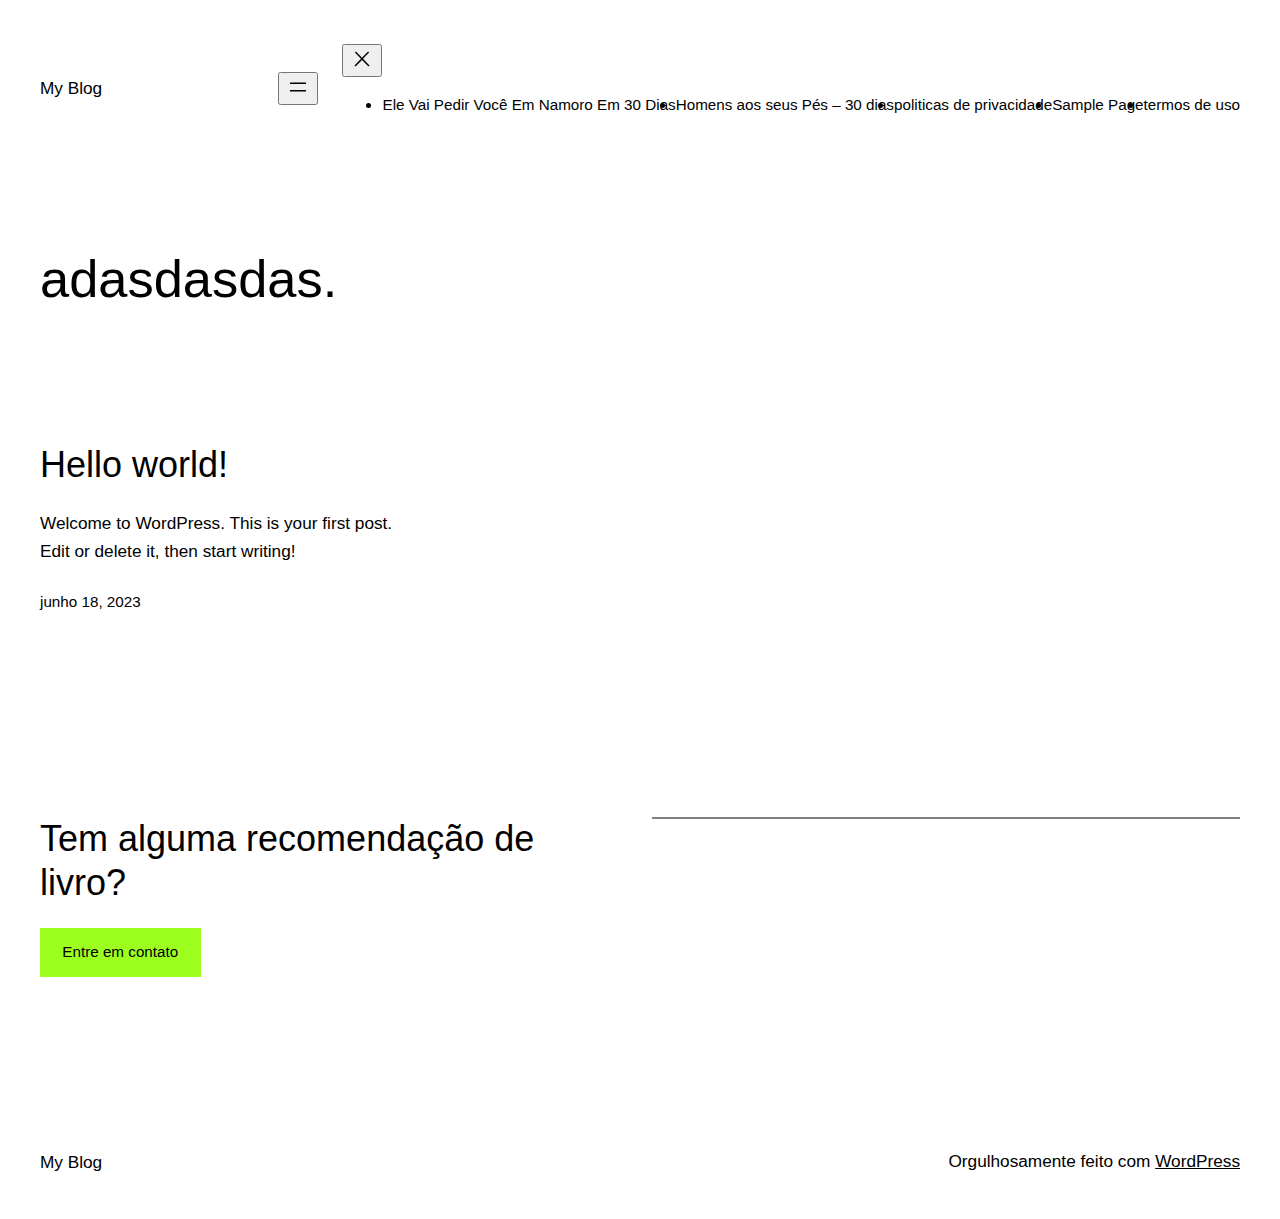
==== commit 8e0963d4: "lucas" ====
--- a/index.html
+++ b/index.html
@@ -100,7 +100,7 @@
 	
 </div>
 
-</header><main class="wp-block-group has-global-padding is-layout-constrained" style="margin-top:var(--wp--preset--spacing--50);margin-bottom:var(--wp--preset--spacing--70)"><h1 class="alignwide wp-block-heading" style="margin-bottom:var(--wp--preset--spacing--60)">Mindblown: a blog about philosophy.</h1>
+</header><main class="wp-block-group has-global-padding is-layout-constrained" style="margin-top:var(--wp--preset--spacing--50);margin-bottom:var(--wp--preset--spacing--70)"><h1 class="alignwide wp-block-heading" style="margin-bottom:var(--wp--preset--spacing--60)">adasdasdas.</h1>
 	
 
 	
